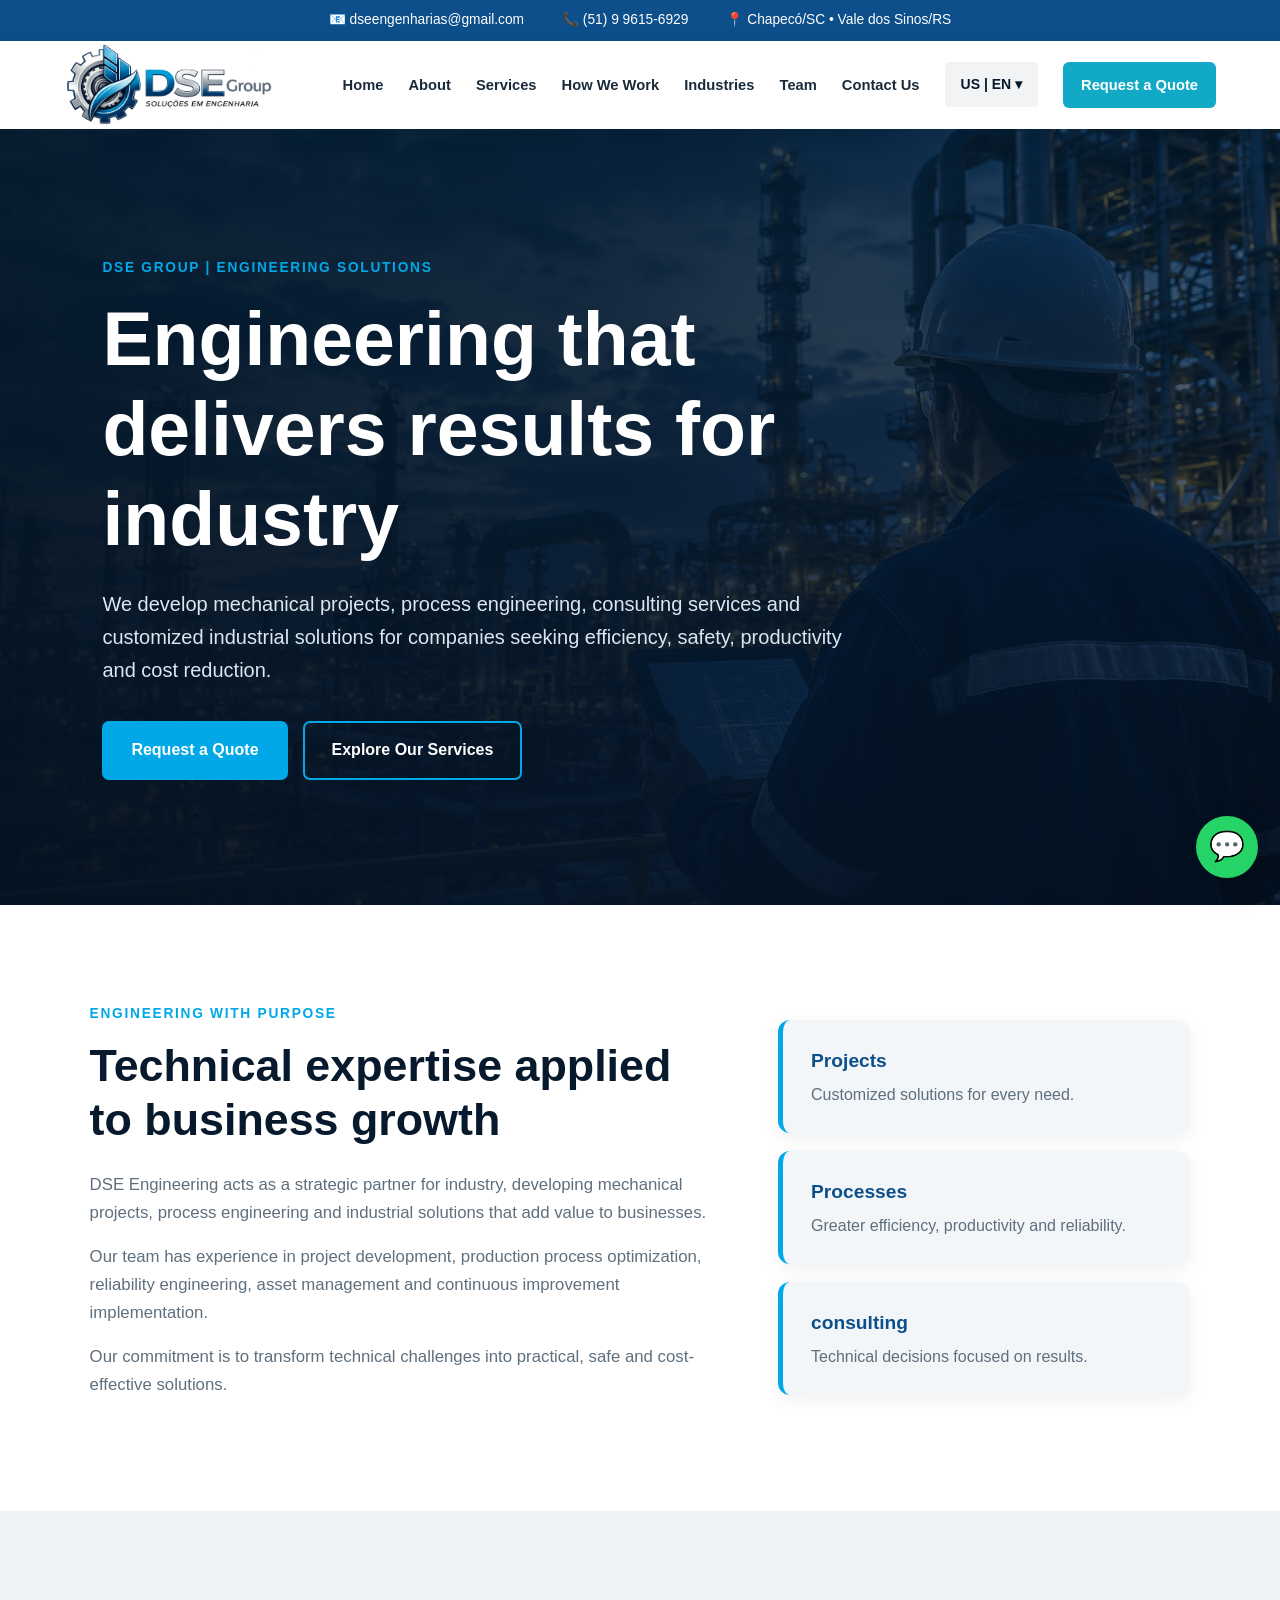
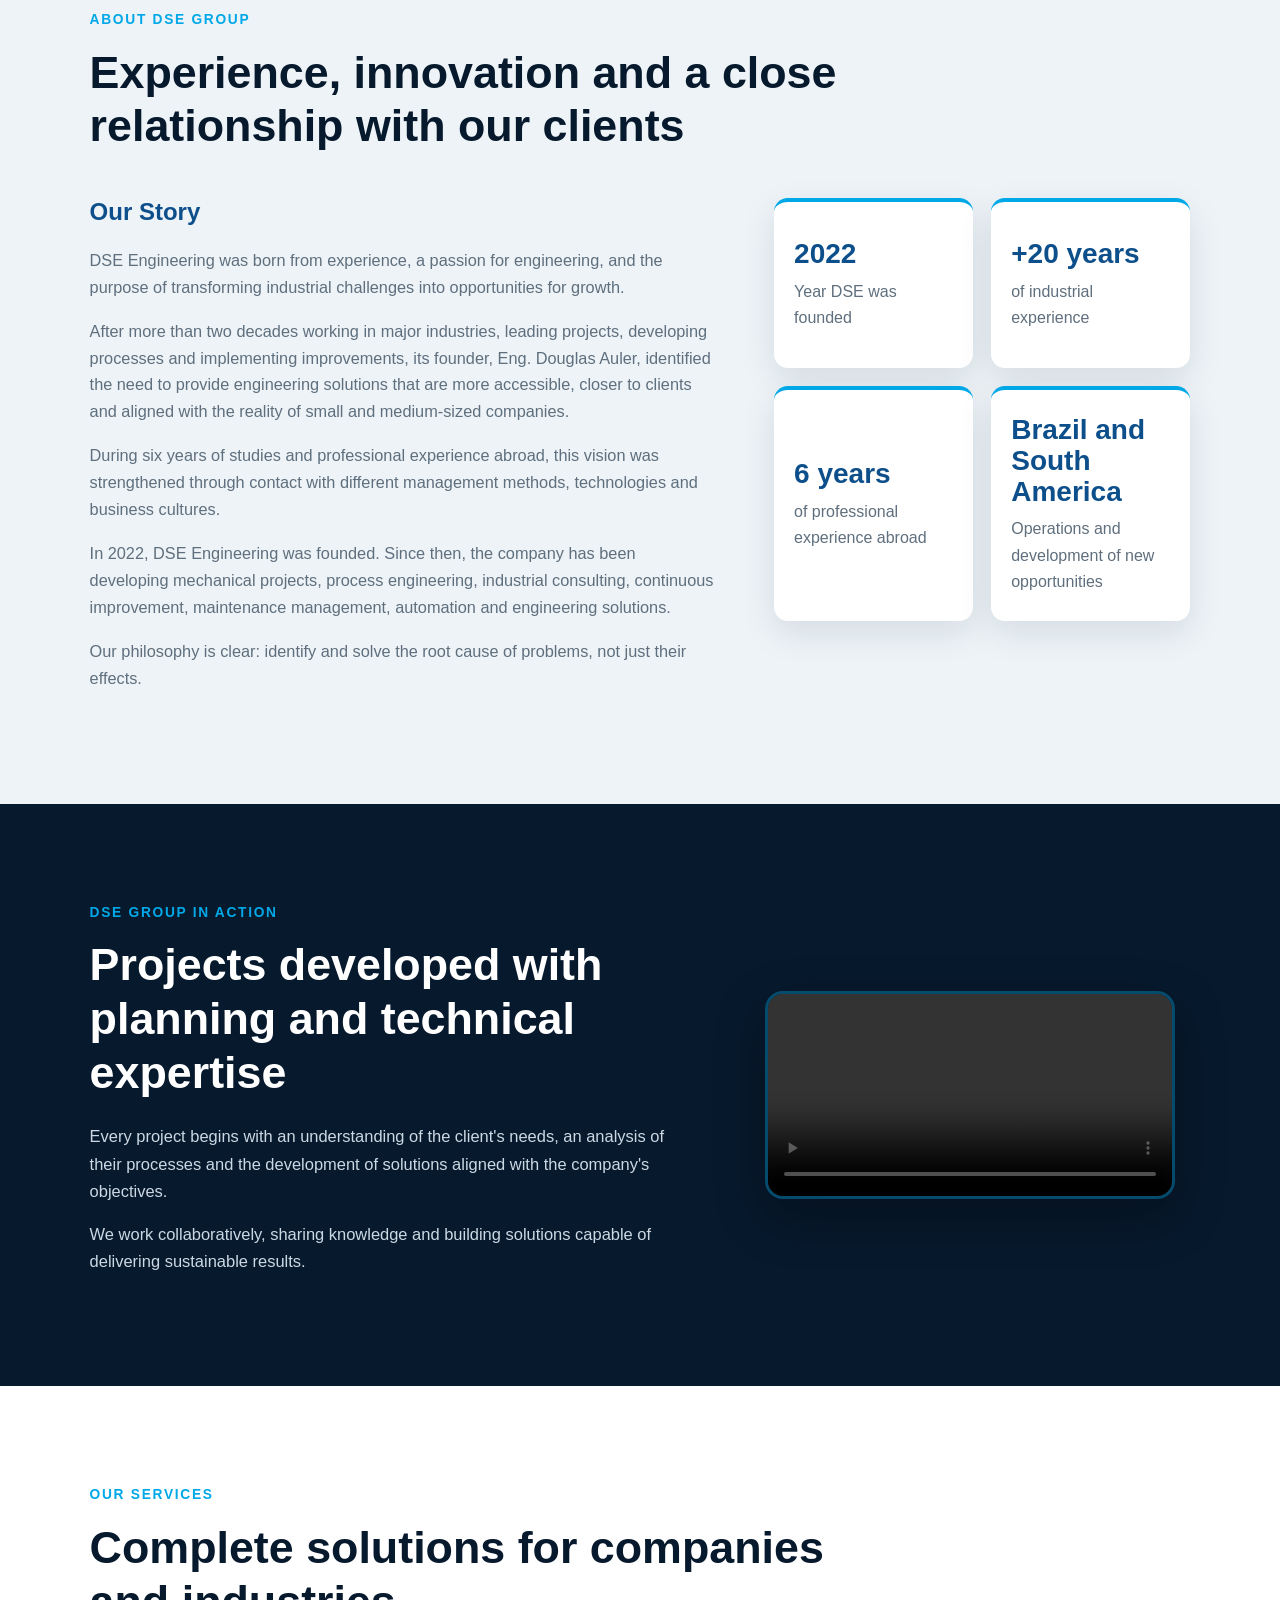
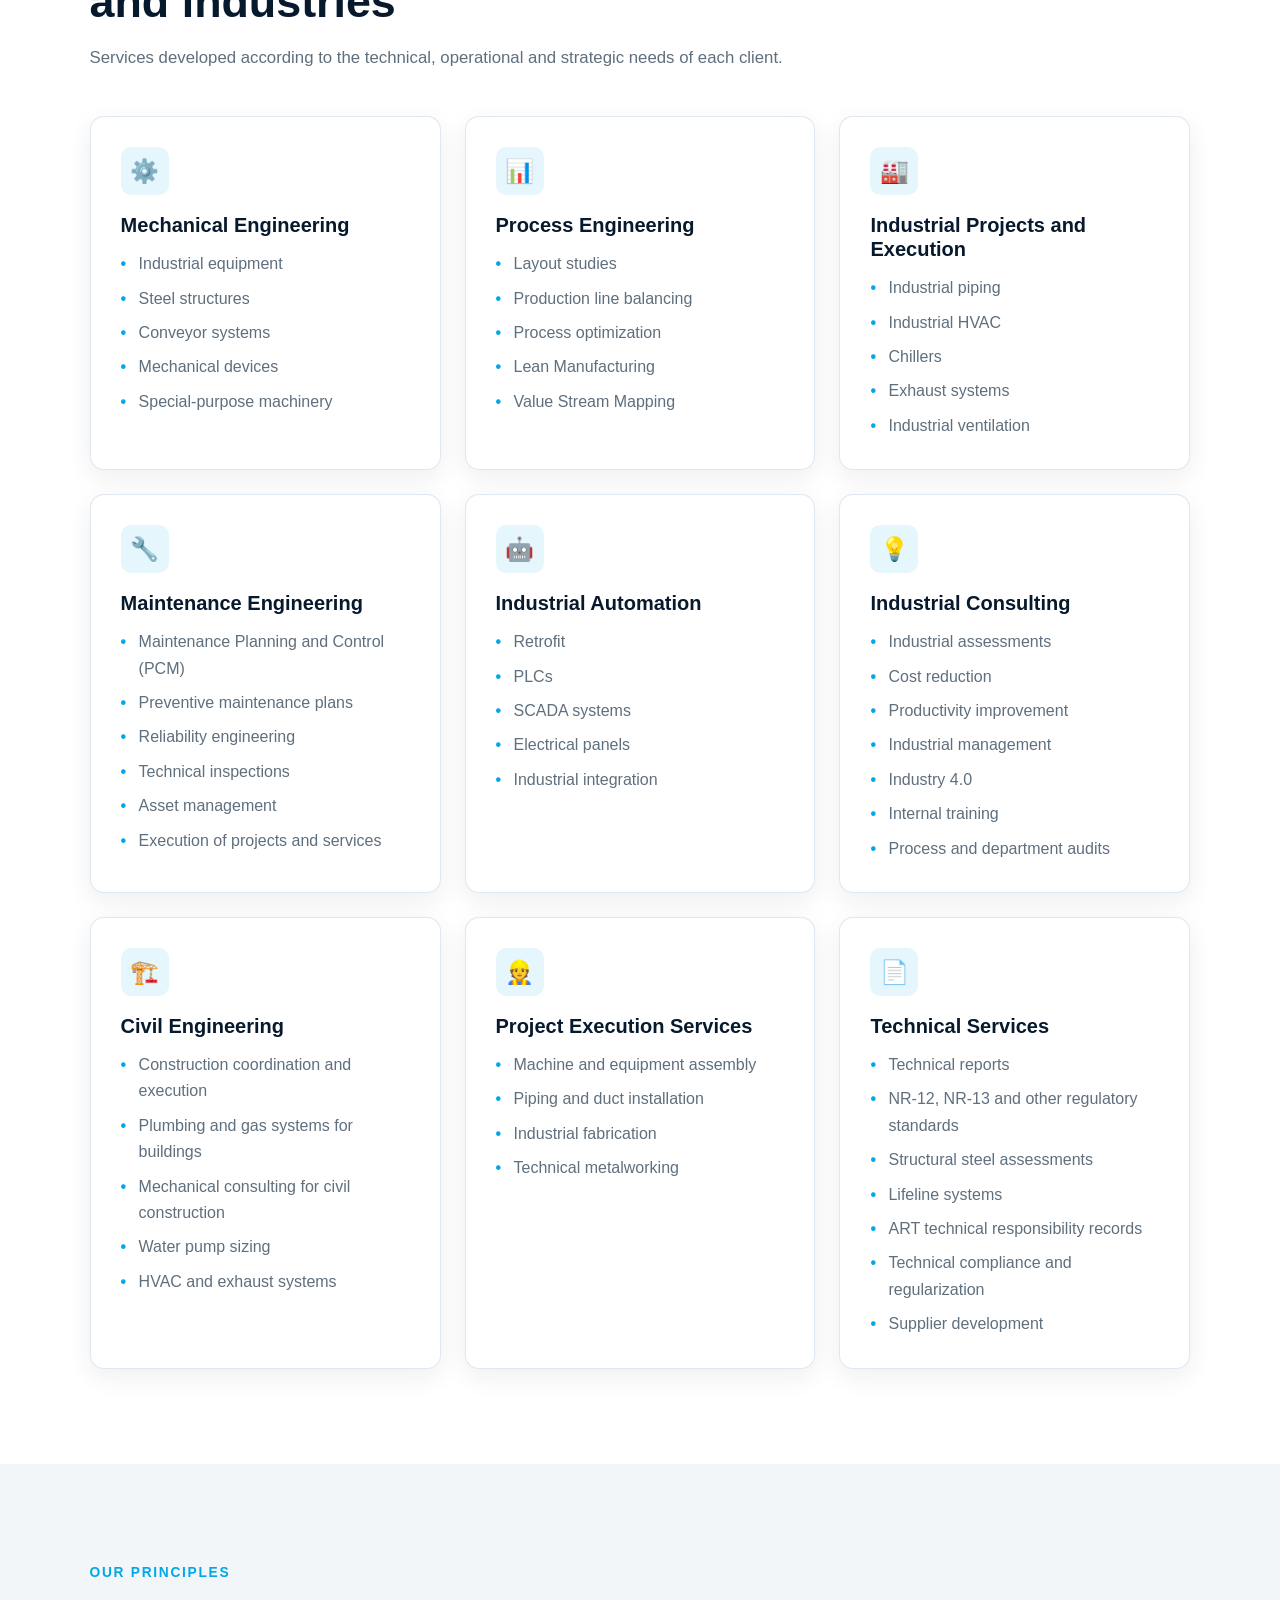
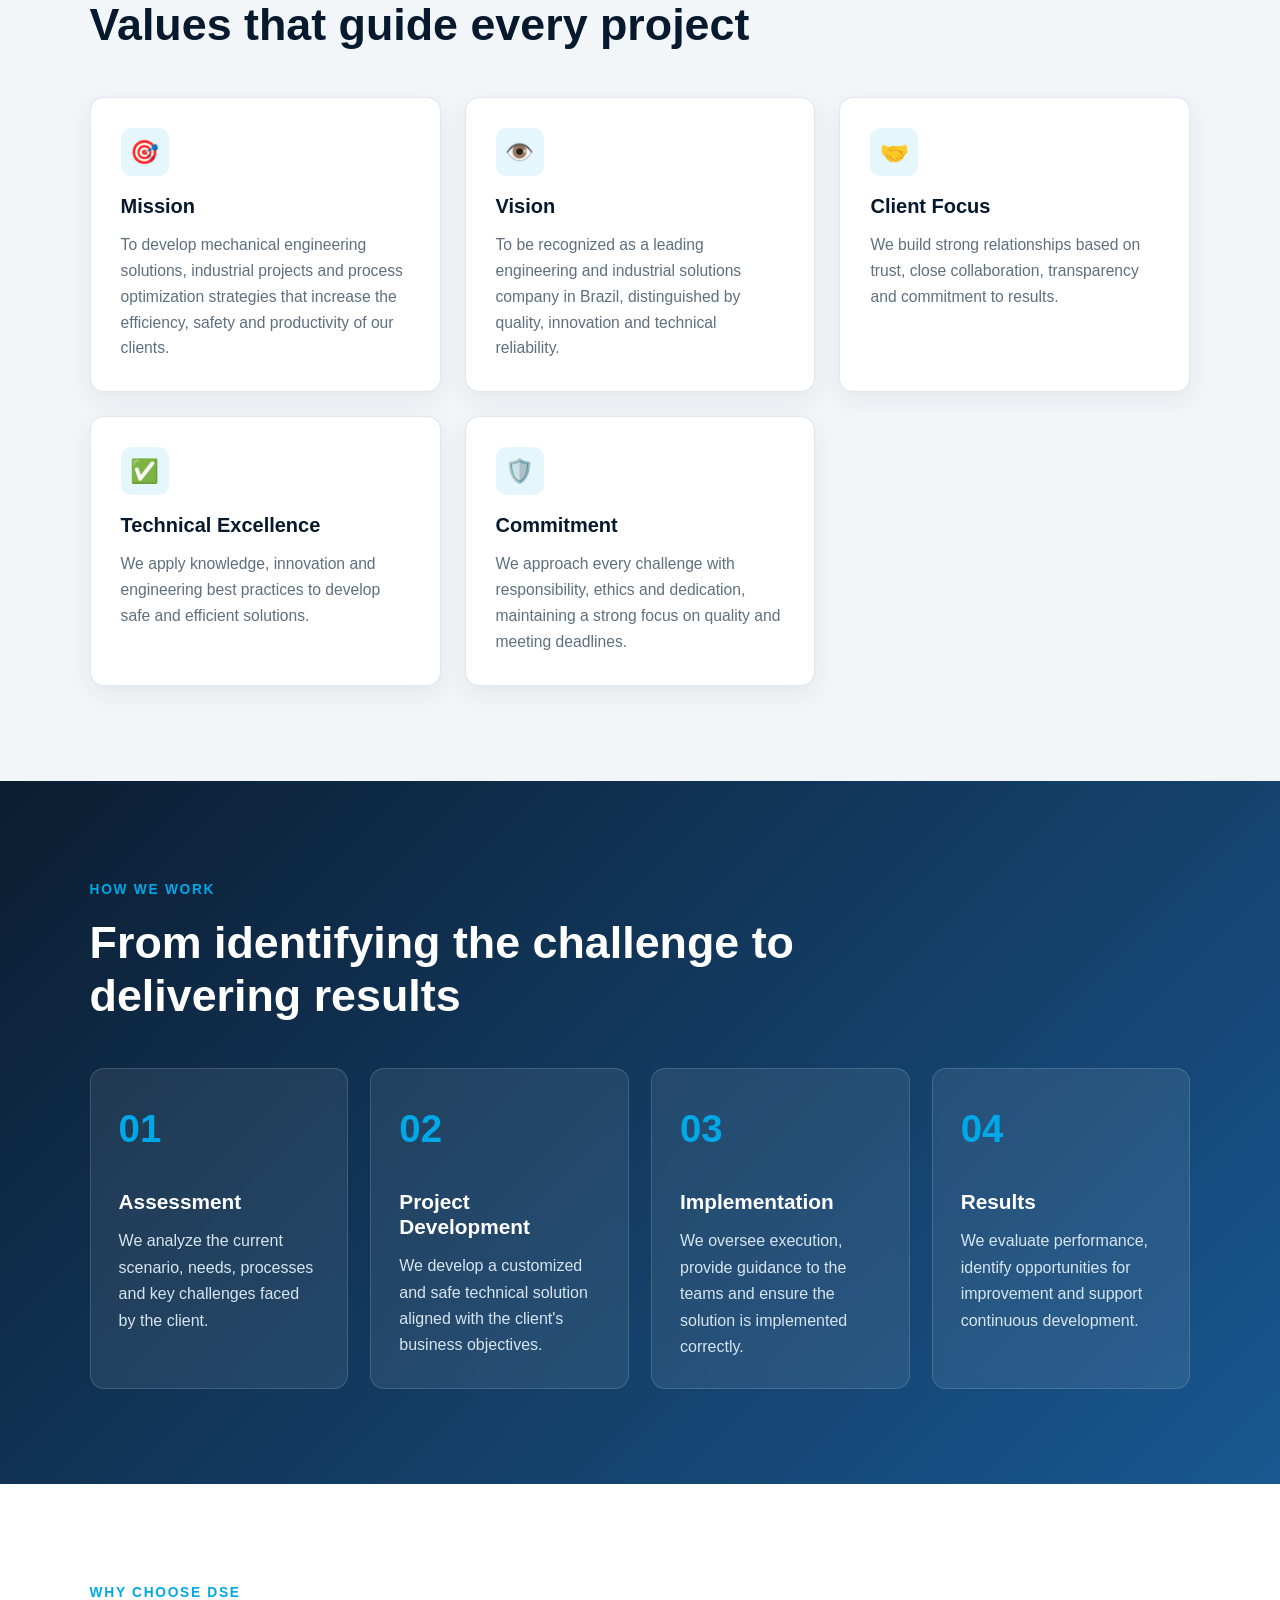
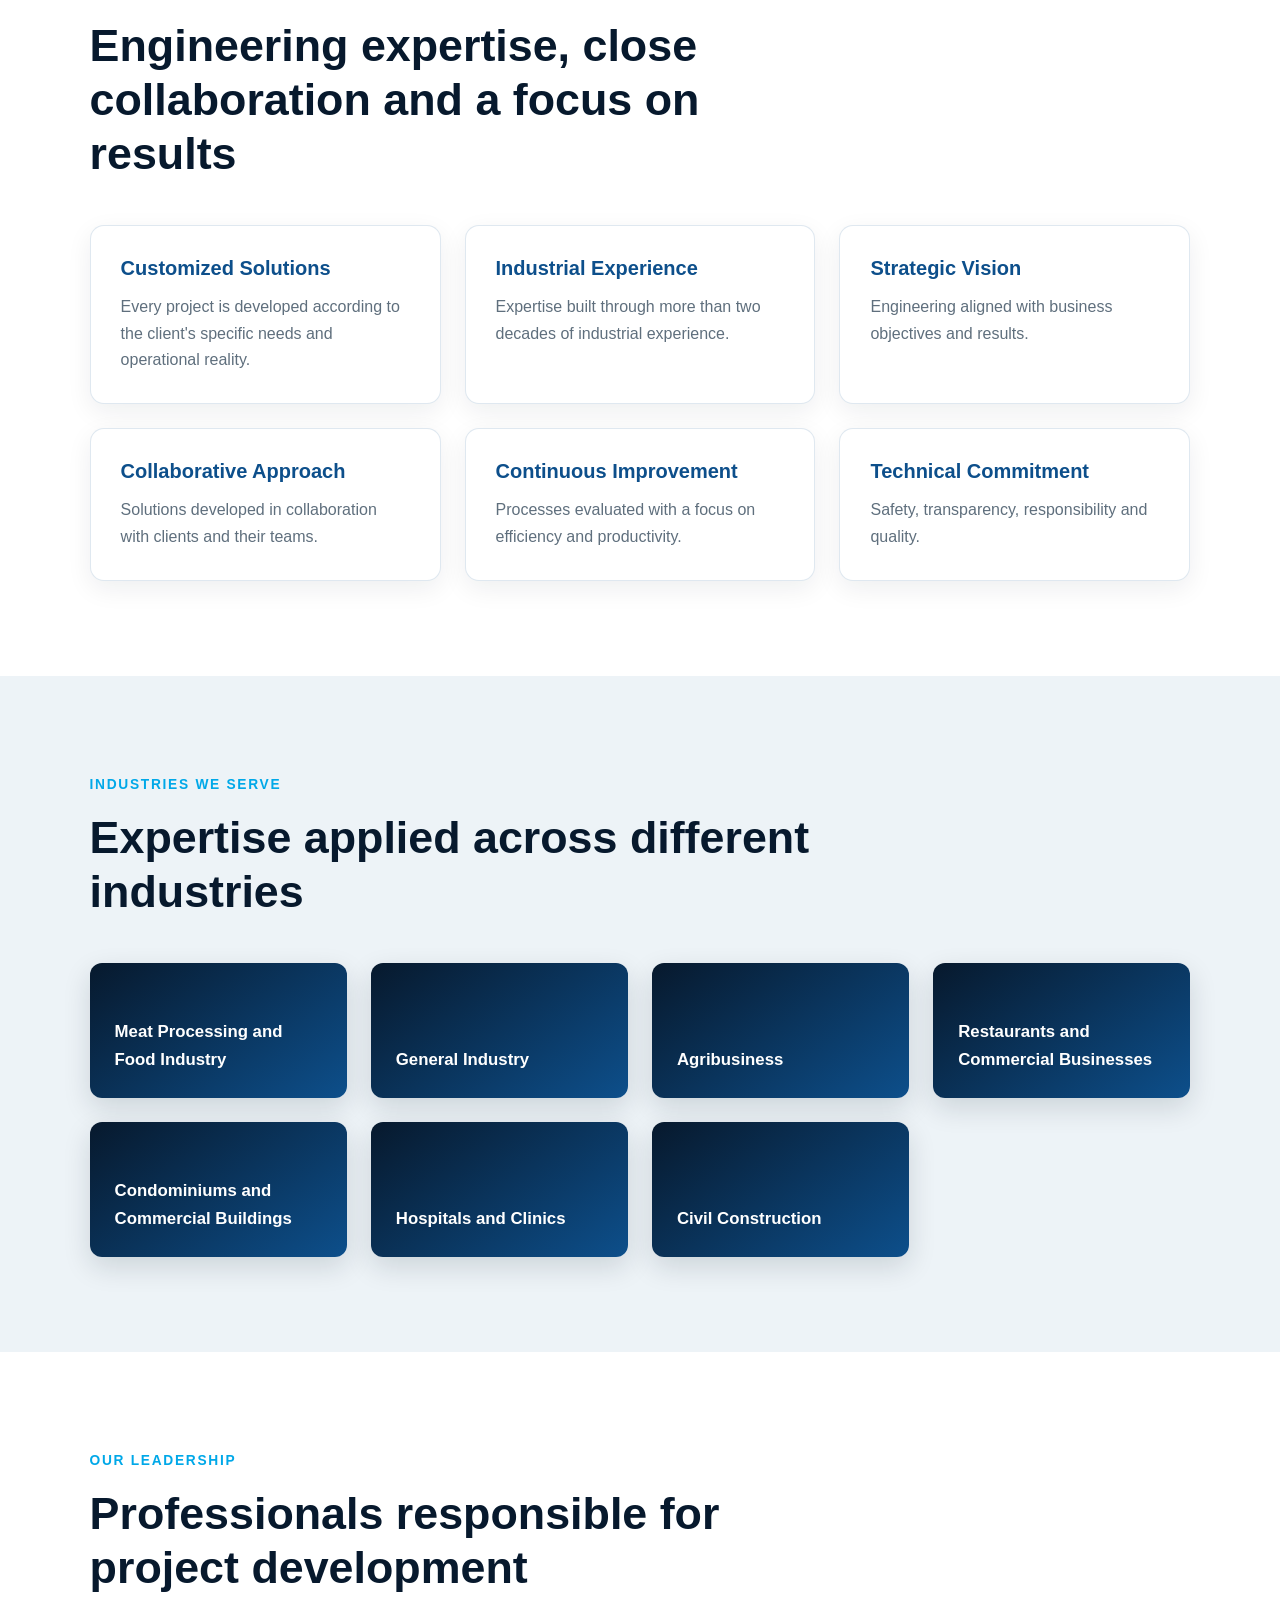
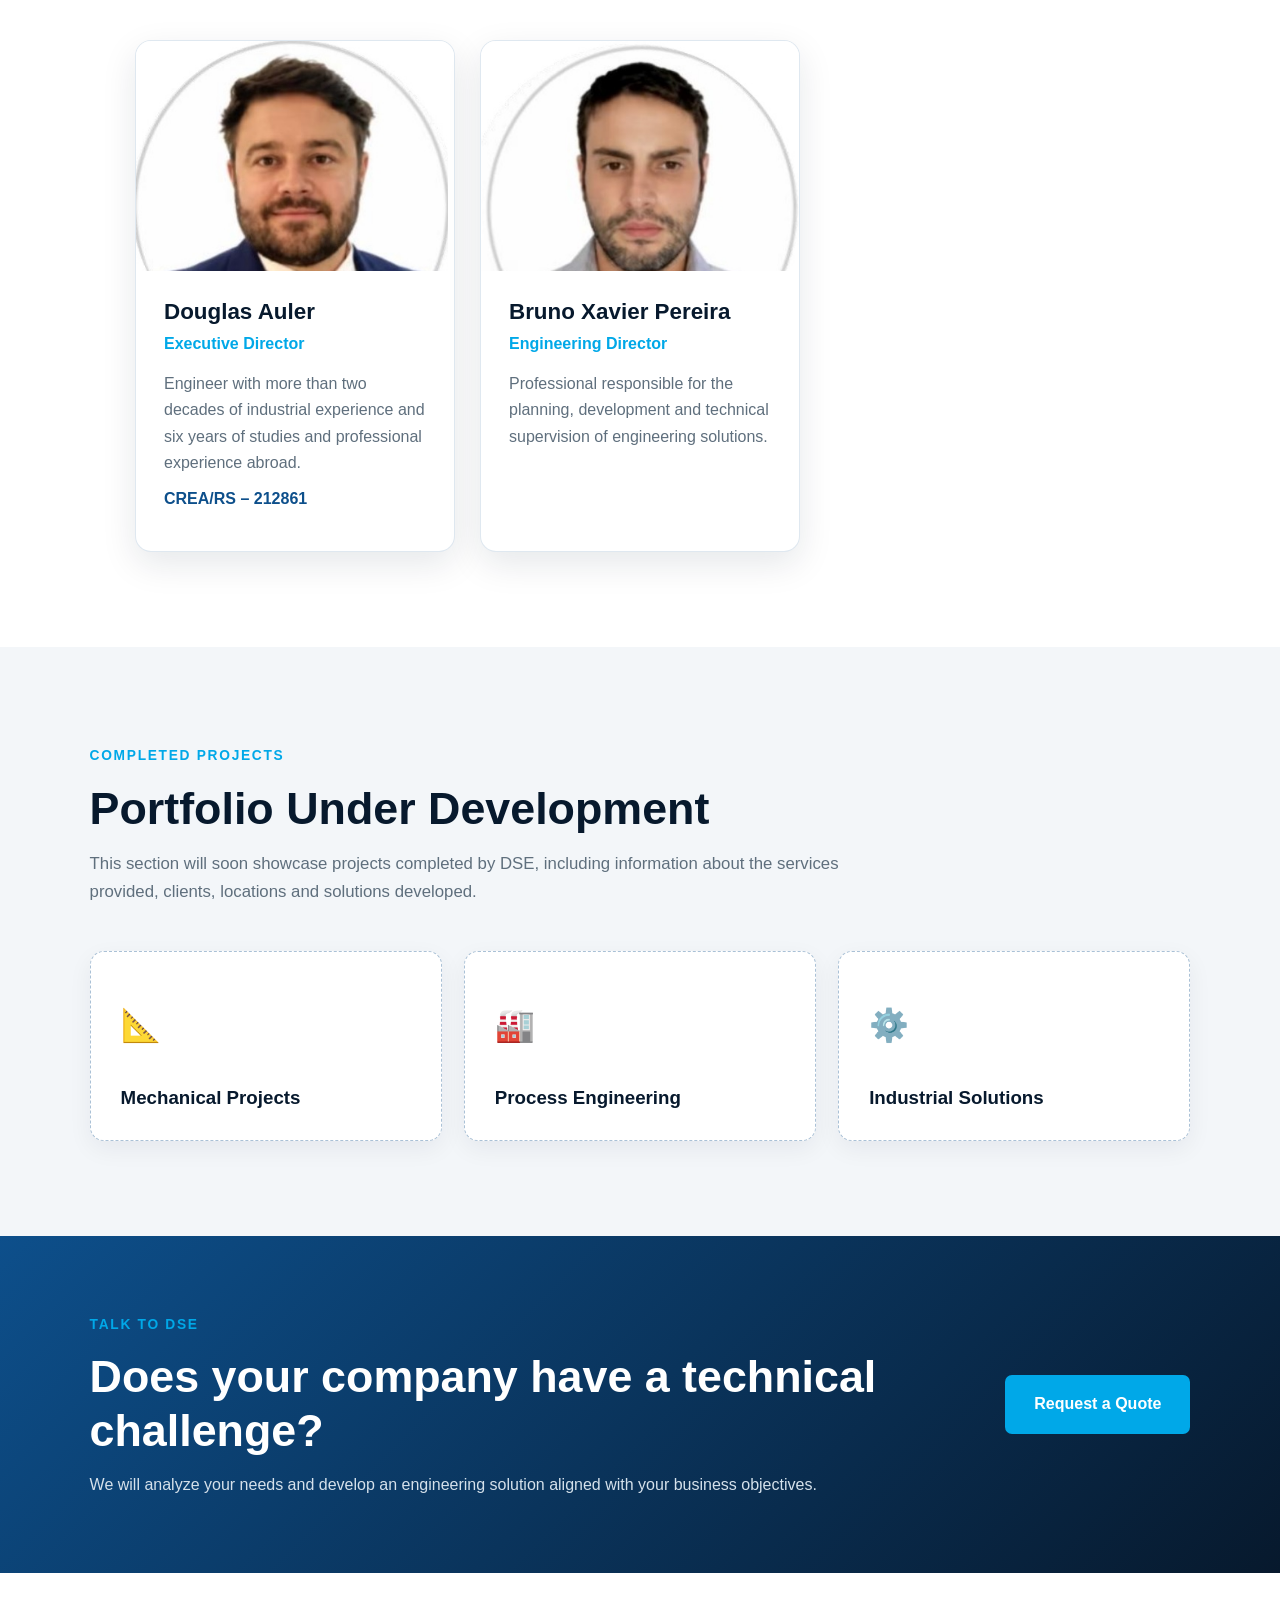
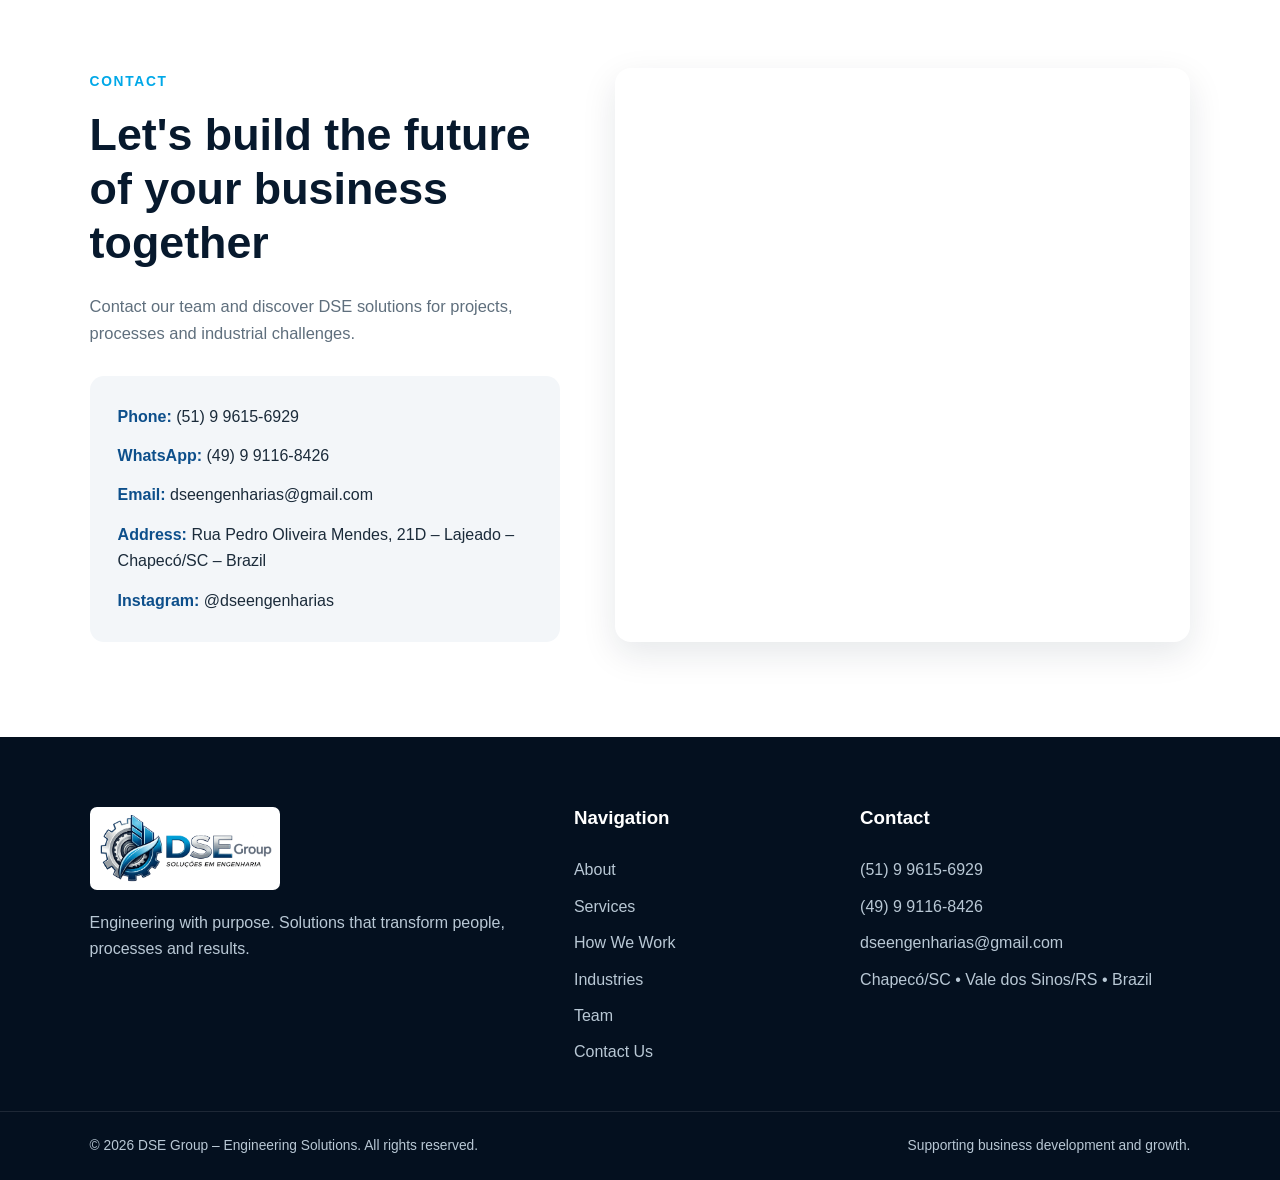
==== en/index.html @ d28a7155 "Primeira versão do site" ====
﻿<!DOCTYPE html>
<html lang="pt-br">
<head>
  <meta charset="UTF-8">

  <meta
    name="viewport"
    content="width=device-width, initial-scale=1.0"
  >

  <meta
    name="description"
    content="DSE Group: projetos mecânicos, engenharia de processos, consultoria industrial, automação e soluções em engenharia."
  >

  <title>DSE Group | Soluções em Engenharia</title>

  <link rel="stylesheet" href="../style.css">
</head>

<body>

  <!-- BARRA SUPERIOR -->
  <div class="topo-info">
    <a href="mailto:dseengenharias@gmail.com">
      📧 dseengenharias@gmail.com
    </a>

    <a href="tel:+5551996156929">
      📞 (51) 9 9615-6929
    </a>

    <span>📍 Chapecó/SC • Vale dos Sinos/RS</span>
  </div>

  <!-- CABEÇALHO -->
  <header class="header">
    <a href="#inicio" class="logo-link">
      <img
        src="../logo-dse-header.png"
        alt="DSE Group - Soluções em Engenharia"
        class="logo"
      >
    </a>

    <button
      class="menu-toggle"
      type="button"
      aria-label="Abrir menu"
      aria-expanded="false"
    >
      ☰
    </button>

    <nav class="menu">
      <a href="#inicio">Home</a>
      <a href="#sobre">About</a>
      <a href="#servicos">Services</a>
      <a href="#processo">How We Work</a>
      <a href="#segmentos">Industries</a>
      <a href="#equipe">Team</a>
      <a href="../contato.html">Contact Us</a>
   <div class="idioma-menu">
    <button class="idioma-btn" type="button">
        US | EN ▾
    </button>

    <div class="idioma-opcoes">
      <a href="../index.html" data-lang="pt">BR Português</a>
      <a href="index.html" data-lang="en">US English</a>
  </div>
</div>

<a href="../contato.html" class="btn-orcamento">
    Request a Quote
</a> </nav>
  </header>

  <main>

    <!-- BANNER PRINCIPAL -->
    <section id="inicio" class="hero">
      <div class="hero-overlay"></div>

      <div class="hero-content">
        <span class="tag">
          DSE Group | Engineering Solutions
        </span>

        <h1>
          Engineering that delivers results for industry
        </h1>

        <p>
          We develop mechanical projects, process engineering,
          consulting services and customized industrial solutions for companies
          seeking efficiency, safety, productivity and cost reduction.
        </p>

        <div class="hero-buttons">
          <a
            class="btn"
            href="https://wa.me/5549991168426?text=Olá!%20Gostaria%20de%20solicitar%20um%20orçamento%20com%20a%20DSE%20Group."
            target="_blank"
            rel="noopener noreferrer"
          >
          Request a Quote
          </a>

          <a class="btn-outline" href="#servicos">
            Explore Our Services
          </a>
        </div>
      </div>
    </section>

    <!-- APRESENTAÇÃO -->
    <section class="section apresentacao">
      <div class="container apresentacao-grid">

        <div class="apresentacao-texto">
          <span class="subtitulo">Engineering with purpose</span>

          <h2>
            Technical expertise applied to business growth
          </h2>

          <p>
            DSE Engineering acts as a strategic partner for industry,
            developing mechanical projects, process engineering and
            industrial solutions that add value to businesses.
          </p>

          <p>
            Our team has experience in project development,
            production process optimization, reliability engineering,
            asset management and continuous improvement implementation.
          </p>

          <p>
            Our commitment is to transform technical challenges into
            practical, safe and cost-effective solutions.
          </p>
        </div>

        <div class="apresentacao-destaques">
          <article class="destaque">
            <strong>Projects</strong>
            <span>Customized solutions for every need.</span>
          </article>

          <article class="destaque">
            <strong>Processes</strong>
            <span>Greater efficiency, productivity and reliability.</span>
          </article>

          <article class="destaque">
            <strong>consulting</strong>
            <span>Technical decisions focused on results.</span>
          </article>
        </div>

      </div>
    </section>

   <!-- ABOUT DSE -->
<section id="sobre" class="section sobre">
  <div class="container">

    <div class="section-heading">
      <span class="subtitulo">About DSE Group</span>

      <h2>
        Experience, innovation and a close relationship with our clients
      </h2>
    </div>

    <div class="sobre-grid">

      <div class="sobre-texto">
        <h3>Our Story</h3>

        <p>
          DSE Engineering was born from experience, a passion for engineering,
          and the purpose of transforming industrial challenges into
          opportunities for growth.
        </p>

        <p>
          After more than two decades working in major industries,
          leading projects, developing processes and implementing
          improvements, its founder, Eng. Douglas Auler, identified the
          need to provide engineering solutions that are more accessible,
          closer to clients and aligned with the reality of small and
          medium-sized companies.
        </p>

        <p>
          During six years of studies and professional experience abroad,
          this vision was strengthened through contact with different
          management methods, technologies and business cultures.
        </p>

        <p>
          In 2022, DSE Engineering was founded. Since then, the company has
          been developing mechanical projects, process engineering,
          industrial consulting, continuous improvement, maintenance
          management, automation and engineering solutions.
        </p>

        <p>
          Our philosophy is clear: identify and solve the root cause of
          problems, not just their effects.
        </p>
      </div>

      <div class="sobre-dados">

        <article class="numero-card">
          <strong>2022</strong>
          <span>Year DSE was founded</span>
        </article>

        <article class="numero-card">
          <strong>+20 years</strong>
          <span>of industrial experience</span>
        </article>

        <article class="numero-card">
          <strong>6 years</strong>
          <span>of professional experience abroad</span>
        </article>

        <article class="numero-card">
          <strong>Brazil and South America</strong>
          <span>Operations and development of new opportunities</span>
        </article>

      </div>

    </div>

  </div>
</section>

<!-- VIDEO -->
<section class="section video-dse">
  <div class="container video-grid">

    <div class="texto">
      <span class="subtitulo">DSE Group in Action</span>

      <h2>
        Projects developed with planning and technical expertise
      </h2>

      <p>
        Every project begins with an understanding of the client's needs,
        an analysis of their processes and the development of solutions
        aligned with the company's objectives.
      </p>

      <p>
        We work collaboratively, sharing knowledge and building solutions
        capable of delivering sustainable results.
      </p>
    </div>

    <div class="video-wrapper">
      <video
        autoplay
        muted
        loop
        playsinline
        controls
        preload="metadata"
      >
        <source src="../video-dse.mp4" type="video/mp4">
    
        Your browser does not support video playback.
      </video>
    </div>
    
    </div>
    </section>
    
    <!-- SERVICES -->
    <section id="servicos" class="section servicos">
      <div class="container">
    
        <div class="section-heading">
          <span class="subtitulo">Our Services</span>
    
          <h2>
            Complete solutions for companies and industries
          </h2>
    
          <p>
            Services developed according to the technical,
            operational and strategic needs of each client.
          </p>
        </div>
    
        <div class="grid servicos-grid">
    
          <article class="card servico-card">
            <span class="card-icon">⚙️</span>
    
            <h3>Mechanical Engineering</h3>
    
            <ul>
              <li>Industrial equipment</li>
              <li>Steel structures</li>
              <li>Conveyor systems</li>
              <li>Mechanical devices</li>
              <li>Special-purpose machinery</li>
            </ul>
          </article>
    
          <article class="card servico-card">
            <span class="card-icon">📊</span>
    
            <h3>Process Engineering</h3>
    
            <ul>
              <li>Layout studies</li>
              <li>Production line balancing</li>
              <li>Process optimization</li>
              <li>Lean Manufacturing</li>
              <li>Value Stream Mapping</li>
            </ul>
          </article>
    
          <article class="card servico-card">
            <span class="card-icon">🏭</span>
    
            <h3>Industrial Projects and Execution</h3>
    
            <ul>
              <li>Industrial piping</li>
              <li>Industrial HVAC</li>
              <li>Chillers</li>
              <li>Exhaust systems</li>
              <li>Industrial ventilation</li>
            </ul>
          </article>
    
          <article class="card servico-card">
            <span class="card-icon">🔧</span>
    
            <h3>Maintenance Engineering</h3>
    
            <ul>
              <li>Maintenance Planning and Control (PCM)</li>
              <li>Preventive maintenance plans</li>
              <li>Reliability engineering</li>
              <li>Technical inspections</li>
              <li>Asset management</li>
              <li>Execution of projects and services</li>
            </ul>
          </article>
    
          <article class="card servico-card">
            <span class="card-icon">🤖</span>
    
            <h3>Industrial Automation</h3>
    
            <ul>
              <li>Retrofit</li>
              <li>PLCs</li>
              <li>SCADA systems</li>
              <li>Electrical panels</li>
              <li>Industrial integration</li>
            </ul>
          </article>
    
          <article class="card servico-card">
            <span class="card-icon">💡</span>
    
            <h3>Industrial Consulting</h3>
    
            <ul>
              <li>Industrial assessments</li>
              <li>Cost reduction</li>
              <li>Productivity improvement</li>
              <li>Industrial management</li>
              <li>Industry 4.0</li>
              <li>Internal training</li>
              <li>Process and department audits</li>
            </ul>
          </article>
    
          <article class="card servico-card">
            <span class="card-icon">🏗️</span>
    
            <h3>Civil Engineering</h3>
    
            <ul>
              <li>Construction coordination and execution</li>
              <li>Plumbing and gas systems for buildings</li>
              <li>Mechanical consulting for civil construction</li>
              <li>Water pump sizing</li>
              <li>HVAC and exhaust systems</li>
            </ul>
          </article>
    
          <article class="card servico-card">
            <span class="card-icon">👷</span>
    
            <h3>Project Execution Services</h3>

<ul>
  <li>Machine and equipment assembly</li>
  <li>Piping and duct installation</li>
  <li>Industrial fabrication</li>
  <li>Technical metalworking</li>
</ul>
</article>

<article class="card servico-card">
  <span class="card-icon">📄</span>

  <h3>Technical Services</h3>

  <ul>
    <li>Technical reports</li>
    <li>NR-12, NR-13 and other regulatory standards</li>
    <li>Structural steel assessments</li>
    <li>Lifeline systems</li>
    <li>ART technical responsibility records</li>
    <li>Technical compliance and regularization</li>
    <li>Supplier development</li>
  </ul>
</article>

</div>

</div>
</section>

<!-- MISSION, VISION AND VALUES -->
<section class="section principios">
  <div class="container">

    <div class="section-heading">
      <span class="subtitulo">Our Principles</span>

      <h2>
        Values that guide every project
      </h2>
    </div>

    <div class="grid principios-grid">

      <article class="card principio-card">
        <span class="card-icon">🎯</span>

        <h3>Mission</h3>

        <p>
          To develop mechanical engineering solutions, industrial projects
          and process optimization strategies that increase the efficiency,
          safety and productivity of our clients.
        </p>
      </article>

      <article class="card principio-card">
        <span class="card-icon">👁️</span>

        <h3>Vision</h3>

        <p>
          To be recognized as a leading engineering and industrial solutions
          company in Brazil, distinguished by quality, innovation and
          technical reliability.
        </p>
      </article>

      <article class="card principio-card">
        <span class="card-icon">🤝</span>

        <h3>Client Focus</h3>

        <p>
          We build strong relationships based on trust, close collaboration,
          transparency and commitment to results.
        </p>
      </article>

      <article class="card principio-card">
        <span class="card-icon">✅</span>

        <h3>Technical Excellence</h3>

        <p>
          We apply knowledge, innovation and engineering best practices
          to develop safe and efficient solutions.
        </p>
      </article>

      <article class="card principio-card">
        <span class="card-icon">🛡️</span>

        <h3>Commitment</h3>

        <p>
          We approach every challenge with responsibility, ethics and
          dedication, maintaining a strong focus on quality and meeting
          deadlines.
        </p>
      </article>

    </div>

  </div>
</section>

<!-- HOW WE WORK -->
<section id="processo" class="section processo">
  <div class="container">

    <div class="section-heading">
      <span class="subtitulo">How We Work</span>

      <h2>
        From identifying the challenge to delivering results
      </h2>
    </div>

    <div class="processo-grid">

      <article class="processo-card">
        <span>01</span>
        <h3>Assessment</h3>
        <p>
          We analyze the current scenario, needs, processes and
          key challenges faced by the client.
        </p>
      </article>

      <article class="processo-card">
        <span>02</span>
        <h3>Project Development</h3>
        <p>
          We develop a customized and safe technical solution
          aligned with the client's business objectives.
        </p>
      </article>

      <article class="processo-card">
        <span>03</span>
        <h3>Implementation</h3>
        <p>
          We oversee execution, provide guidance to the teams and ensure
          the solution is implemented correctly.
        </p>
      </article>

      <article class="processo-card">
        <span>04</span>
        <h3>Results</h3>
        <p>
          We evaluate performance, identify opportunities for improvement
          and support continuous development.
        </p>
      </article>

    </div>

  </div>
</section>

<!-- OUR DIFFERENTIALS -->
<section id="diferenciais" class="section diferenciais">
  <div class="container">

    <div class="section-heading">
      <span class="subtitulo">Why Choose DSE</span>

      <h2>
        Engineering expertise, close collaboration and a focus on results
      </h2>
    </div>

    <div class="grid pequenas">

      <article class="card">
        <h3>Customized Solutions</h3>
        <p>
          Every project is developed according to the client's specific
          needs and operational reality.
        </p>
      </article>

      <article class="card">
        <h3>Industrial Experience</h3>
        <p>
          Expertise built through more than two decades of industrial
          experience.
        </p>
      </article>

      <article class="card">
        <h3>Strategic Vision</h3>
        <p>
          Engineering aligned with business objectives and results.
        </p>
      </article>
      
      <article class="card">
        <h3>Collaborative Approach</h3>
        <p>
          Solutions developed in collaboration with clients and their teams.
        </p>
      </article>
      
      <article class="card">
        <h3>Continuous Improvement</h3>
        <p>
          Processes evaluated with a focus on efficiency and productivity.
        </p>
      </article>
      
      <article class="card">
        <h3>Technical Commitment</h3>
        <p>
          Safety, transparency, responsibility and quality.
        </p>
      </article>
      
      </div>
      
      </div>
      </section>
      
      <!-- INDUSTRIES -->
      <section id="segmentos" class="section segmentos">
        <div class="container">
      
          <div class="section-heading">
            <span class="subtitulo">Industries We Serve</span>
      
            <h2>
              Expertise applied across different industries
            </h2>
          </div>
      
          <div class="grid segmentos-grid">
            <div class="segmento-card">Meat Processing and Food Industry</div>
            <div class="segmento-card">General Industry</div>
            <div class="segmento-card">Agribusiness</div>
            <div class="segmento-card">Restaurants and Commercial Businesses</div>
            <div class="segmento-card">Condominiums and Commercial Buildings</div>
            <div class="segmento-card">Hospitals and Clinics</div>
            <div class="segmento-card">Civil Construction</div>
          </div>
      
        </div>
      </section>
      
      <!-- TEAM -->
      <section id="equipe" class="section lideranca">
        <div class="container">
      
          <div class="section-heading">
            <span class="subtitulo">Our Leadership</span>
      
            <h2>
              Professionals responsible for project development
            </h2>
          </div>
      
          <div class="lideres">
      
            <article class="lider">
              <img
                src="../douglas.jpg"
                alt="Douglas Auler, Executive Director of DSE Group"
                loading="lazy"
              >
      
              <div class="lider-conteudo">
                <h3>Douglas Auler</h3>
      
                <span>Executive Director</span>
      
                <p>
                  Engineer with more than two decades of industrial experience
                  and six years of studies and professional experience abroad.
                </p>
      
                <p class="registro">
                  CREA/RS – 212861
                </p>
              </div>
            </article>
      
            <article class="lider">
              <img
                src="../bruno.jpg"
                alt="Bruno Xavier Pereira, Engineering Director of DSE Group"
                loading="lazy"
              >
      
              <div class="lider-conteudo">
                <h3>Bruno Xavier Pereira</h3>
      
                <span>Engineering Director</span>
      
                <p>
                  Professional responsible for the planning, development
                  and technical supervision of engineering solutions.
                </p>
              </div>
            </article>
      
           
          </div>
      
        </div>
      </section>
      
      <!-- PROJECTS -->
      <section id="projetos" class="section projetos">
        <div class="container">
      
          <div class="section-heading">
            <span class="subtitulo">Completed Projects</span>
      
            <h2>
              Portfolio Under Development
            </h2>
      
            <p>
              This section will soon showcase projects completed by DSE,
              including information about the services provided, clients,
              locations and solutions developed.
            </p>
          </div>
      
          <div class="projetos-placeholder">
      
            <article class="projeto-futuro">
              <span>📐</span>
              <h3>Mechanical Projects</h3>
            </article>
      
            <article class="projeto-futuro">
              <span>🏭</span>
              <h3>Process Engineering</h3>
            </article>
      
            <article class="projeto-futuro">
              <span>⚙️</span>
              <h3>Industrial Solutions</h3>
            </article>
      
          </div>
      
        </div>
      </section>
      
      <!-- CALL TO ACTION -->
      <section class="section chamada">
        <div class="container chamada-box">
      
          <div>
            <span class="subtitulo">Talk to DSE</span>
      
            <h2>
              Does your company have a technical challenge?
            </h2>

            <p>
              We will analyze your needs and develop an engineering solution
              aligned with your business objectives.
            </p>
            </div>
            
            <a
              class="btn"
              href="https://wa.me/5549991168426?text=Hello!%20I%20would%20like%20to%20talk%20to%20DSE%20Group%20about%20a%20project."
              target="_blank"
              rel="noopener noreferrer"
            >
              Request a Quote
            </a>
            
            </div>
            </section>
            
            <!-- CONTACT -->
            <section id="contato" class="section contato">
              <div class="container contato-box">
            
                <div class="contato-texto">
                  <span class="subtitulo">Contact</span>
            
                  <h2>
                    Let's build the future of your business together
                  </h2>
            
                  <p>
                    Contact our team and discover DSE solutions for projects,
                    processes and industrial challenges.
                  </p>
            
                  <div class="info-contato">
            
                    <a href="tel:+5551996156929">
                      <strong>Phone:</strong>
                      (51) 9 9615-6929
                    </a>
            
                    <a
                      href="https://wa.me/5549991168426"
                      target="_blank"
                      rel="noopener noreferrer"
                    >
                      <strong>WhatsApp:</strong>
                      (49) 9 9116-8426
                    </a>
            
                    <a href="mailto:dseengenharias@gmail.com">
                      <strong>Email:</strong>
                      dseengenharias@gmail.com
                    </a>
            
                    <p>
                      <strong>Address:</strong>
                      Rua Pedro Oliveira Mendes, 21D – Lajeado – Chapecó/SC – Brazil
                    </p>
            
                    <a
                      href="https://www.instagram.com/dseengenharias/"
                      target="_blank"
                      rel="noopener noreferrer"
                    >
                      <strong>Instagram:</strong>
                      @dseengenharias
                    </a>
            
                  </div>
                </div>
            
                <div class="mapa">
                  <iframe
                    title="DSE Group location in Chapecó, Brazil"
                    src="https://www.google.com/maps?q=Rua%20Pedro%20Oliveira%20Mendes%2021D%20Chapec%C3%B3%20SC&output=embed"
                    loading="lazy"
                    referrerpolicy="no-referrer-when-downgrade"
                  ></iframe>
                </div>
            
              </div>
            </section>
            
            </main>
            
            <!-- FOOTER -->
            <footer class="footer">
              <div class="container footer-grid">
            
                <div class="footer-marca">
                  <img
                    src="../logo-dse-header.png"
                    alt="DSE Group"
                    class="footer-logo"
                  >
            
                  <p>
                    Engineering with purpose. Solutions that transform people,
                    processes and results.
                  </p>
                </div>
            
                <div class="footer-links">
                  <h3>Navigation</h3>
            
                  <a href="#sobre">About</a>
                  <a href="#servicos">Services</a>
                  <a href="#processo">How We Work</a>
                  <a href="#segmentos">Industries</a>
                  <a href="#equipe">Team</a>
                  <a href="../contato.html">Contact Us</a>
                </div>
            
                <div class="footer-contato">
                  <h3>Contact</h3>
            
                  <a href="tel:+5551996156929">
                    (51) 9 9615-6929
                  </a>
            
                  <a
                    href="https://wa.me/5549991168426"
                    target="_blank"
                    rel="noopener noreferrer"
                  >
                    (49) 9 9116-8426
                  </a>
            
                  <a href="mailto:dseengenharias@gmail.com">
                    dseengenharias@gmail.com
                  </a>
            
                  <span>
                    Chapecó/SC • Vale dos Sinos/RS • Brazil
                  </span>
                </div>
            
              </div>
            
              <div class="footer-final">
                <p>
                  © 2026 DSE Group – Engineering Solutions.
                  All rights reserved.
                </p>
            
                <p>
                  Supporting business development and growth.
                </p>
              </div>
            </footer>
            
            <!-- WHATSAPP BUTTON -->
            <a
              class="whatsapp"
              href="https://wa.me/5549991168426?text=Hello!%20I%20would%20like%20to%20learn%20more%20about%20DSE%20Group%20engineering%20solutions."
              target="_blank"
              rel="noopener noreferrer"
              aria-label="Contact DSE Group via WhatsApp"
            >
              💬
            </a>
            
            <script src="../script.js"></script>
            
            </body>
            </html>
---- style.css ----
/* =========================
   CONFIGURAÇÕES GERAIS
========================= */

:root {
    --azul-escuro: #07192d;
    --azul-medio: #0d4f8b;
    --azul-claro: #008fca;
    --azul-destaque: #00a8e8;
    --branco: #ffffff;
    --cinza-claro: #f3f6f9;
    --cinza-medio: #d9e2ea;
    --texto: #1b2b3a;
    --texto-claro: #5f6f7d;
    --sombra: 0 12px 35px rgba(7, 25, 45, 0.1);
    --borda: 1px solid rgba(13, 79, 139, 0.13);
}

* {
    margin: 0;
    padding: 0;
    box-sizing: border-box;
}

html {
    scroll-behavior: smooth;
    scroll-padding-top: 105px;
}

body {
    font-family: Arial, Helvetica, sans-serif;
    background: var(--cinza-claro);
    color: var(--texto);
    line-height: 1.65;
    overflow-x: hidden;
}

img,
video {
    max-width: 100%;
    display: block;
}

a {
    color: inherit;
}

ul {
    list-style: none;
}

button,
input,
textarea {
    font: inherit;
}

.container {
    width: min(1180px, 86%);
    margin: 0 auto;
}

.section {
    padding: 95px 0;
}

.section-heading {
    max-width: 760px;
    margin-bottom: 45px;
}

.section-heading h2 {
    margin-bottom: 15px;
}

.section-heading p {
    color: var(--texto-claro);
    font-size: 1.05rem;
}

.subtitulo,
.tag {
    display: inline-block;
    margin-bottom: 14px;
    color: var(--azul-destaque);
    font-size: 0.86rem;
    font-weight: 800;
    text-transform: uppercase;
    letter-spacing: 1.7px;
}

h1,
h2,
h3 {
    line-height: 1.2;
}

h2 {
    color: var(--azul-escuro);
    font-size: clamp(2rem, 4vw, 2.8rem);
    margin-bottom: 24px;
}

p {
    color: var(--texto-claro);
}

.grid {
    display: grid;
    gap: 24px;
}

/* =========================
   BARRA SUPERIOR
========================= */

.topo-info {
    min-height: 40px;
    padding: 9px 7%;
    background: var(--azul-medio);
    color: var(--branco);
    display: flex;
    justify-content: center;
    align-items: center;
    gap: 38px;
    flex-wrap: wrap;
    font-size: 0.86rem;
}

.topo-info a {
    color: var(--branco);
    text-decoration: none;
    transition: opacity 0.25s ease;
}

.topo-info a:hover {
    opacity: 0.75;
}

/* =========================
   CABEÇALHO
========================= */

.header {
    min-height: 80px;
    padding: 4px 5%;
    background: rgba(255, 255, 255, 0.97);
    display: flex;
    align-items: center;
    justify-content: space-between;
    gap: 35px;
    position: sticky;
    top: 0;
    z-index: 1000;
    box-shadow: 0 4px 22px rgba(7, 25, 45, 0.08);
    backdrop-filter: blur(12px);
}

.logo-link {
    display: flex;
    align-items: center;
    flex-shrink: 0;
}

.logo {
    width: auto;
    height: 80px;
    object-fit: contain;
}

.menu {
    display: flex;
    align-items: center;
    justify-content: flex-end;
    gap: 25px;
}

.menu a {
    color: var(--texto);
    text-decoration: none;
    font-size: 0.92rem;
    font-weight: 700;
    position: relative;
    transition: color 0.25s ease;
}

/* IDIOMA */
.idioma-menu {
    position: relative;
    display: flex;
    align-items: center;
}

.idioma-btn {
    background: #f2f3f4;
    color: #07192d;
    border: none;
    padding: 11px 16px;
    border-radius: 4px;
    font-weight: 700;
    cursor: pointer;
    font-size: 14px;
    min-width: 88px;
}

.idioma-opcoes {
    display: none;
    position: absolute;
    top: calc(100% + 6px);
    right: 0;
    width: 185px;
    padding: 10px 0;
    background: #ffffff;
    border-radius: 6px;
    box-shadow: 0 10px 30px rgba(7, 25, 45, 0.16);
    z-index: 2000;
}

.idioma-opcoes a {
    display: block;
    padding: 11px 18px;
    color: #07192d;
    text-decoration: none;
    font-size: 14px;
    font-weight: 600;
    white-space: nowrap;
}

.idioma-opcoes a::after {
    display: none;
}

.idioma-opcoes a:hover {
    background: #f2f3f4;
    color: #12a9c7;
}

.idioma-menu:hover .idioma-opcoes,
.idioma-menu:focus-within .idioma-opcoes {
    display: block;
}

/* BOTÃO SOLICITAR ORÇAMENTO */
.btn-orcamento {
    background: #12a9c7;
    color: white !important;
    padding: 11px 18px;
    border-radius: 6px;
    font-weight: 700;
    white-space: nowrap;
    transition: 0.25s ease;
}

.btn-orcamento:hover {
    background: #07192d;
    color: white !important;
}

.menu a::after {
    content: "";
    width: 0;
    height: 2px;
    background: var(--azul-destaque);
    position: absolute;
    left: 0;
    bottom: -7px;
    transition: width 0.25s ease;
}

.menu a:hover {
    color: var(--azul-claro);
}

.menu a:hover::after {
    width: 100%;
}

.menu-toggle {
    display: none;
    border: 0;
    background: transparent;
    color: var(--azul-escuro);
    font-size: 2rem;
    cursor: pointer;
}

/* =========================
   BANNER PRINCIPAL
========================= */

.hero {
    min-height: calc(100vh - 124px);
    padding: 90px 8%;
    position: relative;
    display: flex;
    align-items: center;
    background:
        linear-gradient(
            90deg,
            rgba(4, 16, 31, 0.96) 0%,
            rgba(4, 19, 37, 0.9) 48%,
            rgba(4, 19, 37, 0.65) 100%
        ),
        url("fundo-industrial.jpg") center / cover no-repeat;
}

.hero-overlay {
    position: absolute;
    inset: 0;
    background:
        linear-gradient(
            180deg,
            rgba(0, 168, 232, 0.05),
            rgba(7, 25, 45, 0.2)
        );
}

.hero-content {
    width: 100%;
    max-width: 820px;
    position: relative;
    z-index: 2;
    animation: aparecer 0.85s ease;
}

.hero h1 {
    max-width: 760px;
    margin-bottom: 24px;
    color: var(--branco);
    font-size: clamp(2.8rem, 6vw, 4.7rem);
}

.hero p {
    max-width: 760px;
    margin-bottom: 34px;
    color: #d9e7f1;
    font-size: clamp(1rem, 2vw, 1.25rem);
}

.hero-buttons {
    display: flex;
    align-items: center;
    gap: 15px;
    flex-wrap: wrap;
}

/* =========================
   BOTÕES
========================= */

.btn,
.btn-outline {
    min-height: 52px;
    padding: 14px 27px;
    border-radius: 7px;
    display: inline-flex;
    align-items: center;
    justify-content: center;
    text-decoration: none;
    font-weight: 800;
    transition:
        transform 0.25s ease,
        box-shadow 0.25s ease,
        background 0.25s ease;
}

.btn {
    background: var(--azul-destaque);
    color: var(--branco);
    border: 2px solid var(--azul-destaque);
}

.btn-outline {
    border: 2px solid var(--azul-destaque);
    color: var(--branco);
    background: transparent;
}

.btn:hover,
.btn-outline:hover {
    transform: translateY(-3px);
    box-shadow: 0 12px 28px rgba(0, 168, 232, 0.27);
}

.btn-outline:hover {
    background: var(--azul-destaque);
}

/* =========================
   APRESENTAÇÃO
========================= */

.apresentacao {
    background: var(--branco);
}

.apresentacao-grid {
    display: grid;
    grid-template-columns: 1.2fr 0.8fr;
    gap: 70px;
    align-items: center;
}

.apresentacao-texto p {
    margin-bottom: 17px;
    font-size: 1.05rem;
}

.apresentacao-destaques {
    display: grid;
    gap: 18px;
}

.destaque {
    padding: 25px 28px;
    border-radius: 12px;
    border-left: 5px solid var(--azul-destaque);
    background: var(--cinza-claro);
    box-shadow: 0 6px 20px rgba(7, 25, 45, 0.06);
}

.destaque strong {
    display: block;
    margin-bottom: 5px;
    color: var(--azul-medio);
    font-size: 1.2rem;
}

.destaque span {
    color: var(--texto-claro);
}

/* =========================
   SOBRE
========================= */

.sobre {
    background: #edf3f7;
}

.sobre-grid {
    display: grid;
    grid-template-columns: 1.2fr 0.8fr;
    gap: 60px;
    align-items: start;
}

.sobre-texto h3 {
    margin-bottom: 20px;
    color: var(--azul-medio);
    font-size: 1.5rem;
}

.sobre-texto p {
    margin-bottom: 17px;
    font-size: 1.02rem;
}

.sobre-dados {
    display: grid;
    grid-template-columns: repeat(2, 1fr);
    gap: 18px;
}

.numero-card {
    min-height: 170px;
    padding: 25px 20px;
    border-radius: 14px;
    background: var(--branco);
    box-shadow: var(--sombra);
    border-top: 4px solid var(--azul-destaque);
    display: flex;
    flex-direction: column;
    justify-content: center;
}

.numero-card strong {
    display: block;
    margin-bottom: 9px;
    color: var(--azul-medio);
    font-size: 1.75rem;
    line-height: 1.1;
}

.numero-card span {
    color: var(--texto-claro);
}

/* =========================
   VÍDEO
========================= */

.video-dse {
    background: var(--azul-escuro);
}

.video-grid {
    display: grid;
    grid-template-columns: 1fr 0.75fr;
    gap: 70px;
    align-items: center;
}

.video-dse h2 {
    color: var(--branco);
}

.video-dse p {
    margin-bottom: 16px;
    color: #ccd9e4;
    font-size: 1.03rem;
}

.video-wrapper {
    display: flex;
    justify-content: center;
}

.video-wrapper video {
    width: min(100%, 410px);
    max-height: 600px;
    border-radius: 18px;
    object-fit: cover;
    box-shadow: 0 18px 50px rgba(0, 0, 0, 0.32);
    border: 3px solid rgba(0, 168, 232, 0.35);
}

/* =========================
   SERVIÇOS
========================= */

.servicos {
    background: var(--branco);
}

.servicos-grid {
    grid-template-columns: repeat(3, minmax(0, 1fr));
}

.card {
    padding: 30px;
    border: var(--borda);
    border-radius: 14px;
    background: var(--branco);
    box-shadow: 0 8px 26px rgba(7, 25, 45, 0.07);
    transition:
        transform 0.28s ease,
        box-shadow 0.28s ease,
        border-color 0.28s ease;
}

.card:hover {
    transform: translateY(-7px);
    border-color: rgba(0, 168, 232, 0.55);
    box-shadow: 0 17px 38px rgba(7, 25, 45, 0.12);
}

.card-icon {
    display: inline-flex;
    width: 48px;
    height: 48px;
    margin-bottom: 18px;
    border-radius: 10px;
    background: rgba(0, 168, 232, 0.1);
    align-items: center;
    justify-content: center;
    font-size: 1.45rem;
}

.card h3 {
    margin-bottom: 14px;
    color: var(--azul-escuro);
    font-size: 1.25rem;
}

.servico-card ul {
    display: grid;
    gap: 8px;
}

.servico-card li {
    padding-left: 18px;
    color: var(--texto-claro);
    position: relative;
}

.servico-card li::before {
    content: "•";
    color: var(--azul-destaque);
    font-weight: 900;
    position: absolute;
    left: 0;
}

/* =========================
   PRINCÍPIOS
========================= */

.principios {
    background: var(--cinza-claro);
}

.principios-grid {
    grid-template-columns: repeat(3, minmax(0, 1fr));
}

.principio-card p {
    font-size: 0.98rem;
}

/* =========================
   COMO TRABALHAMOS
========================= */

.processo {
    background:
        linear-gradient(
            135deg,
            rgba(7, 25, 45, 0.98),
            rgba(13, 79, 139, 0.95)
        );
}

.processo h2 {
    color: var(--branco);
}

.processo-grid {
    display: grid;
    grid-template-columns: repeat(4, 1fr);
    gap: 22px;
}

.processo-card {
    min-height: 260px;
    padding: 28px;
    border-radius: 14px;
    background: rgba(255, 255, 255, 0.08);
    border: 1px solid rgba(255, 255, 255, 0.15);
    backdrop-filter: blur(6px);
}

.processo-card span {
    display: block;
    margin-bottom: 30px;
    color: var(--azul-destaque);
    font-size: 2.4rem;
    font-weight: 900;
}

.processo-card h3 {
    margin-bottom: 13px;
    color: var(--branco);
    font-size: 1.3rem;
}

.processo-card p {
    color: #d7e5ef;
}

/* =========================
   DIFERENCIAIS
========================= */

.diferenciais {
    background: var(--branco);
}

.pequenas {
    grid-template-columns: repeat(3, minmax(0, 1fr));
}

.pequenas .card {
    text-align: left;
}

.pequenas .card h3 {
    color: var(--azul-medio);
}

/* =========================
   SEGMENTOS
========================= */

.segmentos {
    background: #edf3f7;
}

.segmentos-grid {
    grid-template-columns: repeat(4, minmax(0, 1fr));
}

.segmento-card {
    min-height: 135px;
    padding: 25px;
    border-radius: 12px;
    background:
        linear-gradient(
            145deg,
            var(--azul-escuro),
            var(--azul-medio)
        );
    color: var(--branco);
    display: flex;
    align-items: flex-end;
    font-size: 1.05rem;
    font-weight: 800;
    box-shadow: 0 10px 28px rgba(7, 25, 45, 0.14);
    transition: transform 0.25s ease;
}

.segmento-card:hover {
    transform: translateY(-5px);
}

/* =========================
   LIDERANÇA
========================= */

.lideranca {
    background: var(--branco);
}

.lideres {
    display: grid;
    grid-template-columns: repeat(3, minmax(0, 320px));
    justify-content: center;
    gap: 25px;
}

.lider {
    overflow: hidden;
    border-radius: 16px;
    background: var(--branco);
    border: var(--borda);
    box-shadow: var(--sombra);
}

.lider img {
    width: 100%;
    height: 230px;
    object-fit: cover;
    object-position: top center;
}

.lider-conteudo {
    padding: 28px;
}

.lider-conteudo h3 {
    margin-bottom: 5px;
    color: var(--azul-escuro);
    font-size: 1.4rem;
}

.lider-conteudo > span {
    display: block;
    margin-bottom: 14px;
    color: var(--azul-destaque);
    font-weight: 800;
}

.lider-conteudo p {
    margin-bottom: 10px;
}

.registro {
    color: var(--azul-medio) !important;
    font-weight: 800;
}

/* =========================
   PROJETOS
========================= */

.projetos {
    background: var(--cinza-claro);
}

.projetos-placeholder {
    display: grid;
    grid-template-columns: repeat(3, 1fr);
    gap: 22px;
}

.projeto-futuro {
    min-height: 190px;
    padding: 30px;
    border-radius: 14px;
    background: var(--branco);
    border: 1px dashed rgba(13, 79, 139, 0.35);
    display: flex;
    flex-direction: column;
    align-items: flex-start;
    justify-content: flex-end;
    box-shadow: 0 8px 24px rgba(7, 25, 45, 0.06);
}

.projeto-futuro span {
    margin-bottom: 35px;
    font-size: 2rem;
}

.projeto-futuro h3 {
    color: var(--azul-escuro);
}

/* =========================
   CHAMADA
========================= */

.chamada {
    padding: 75px 0;
    background:
        linear-gradient(
            135deg,
            var(--azul-medio),
            var(--azul-escuro)
        );
}

.chamada-box {
    display: grid;
    grid-template-columns: 1fr auto;
    gap: 50px;
    align-items: center;
}

.chamada h2 {
    margin-bottom: 14px;
    color: var(--branco);
}

.chamada p {
    max-width: 750px;
    color: #d5e1eb;
}

.chamada .btn {
    white-space: nowrap;
}

/* =========================
   CONTATO
========================= */

.contato {
    background: var(--branco);
}

.contato-box {
    display: grid;
    grid-template-columns: 0.9fr 1.1fr;
    gap: 55px;
    align-items: stretch;
}

.contato-texto > p {
    margin-bottom: 28px;
    font-size: 1.03rem;
}

.info-contato {
    padding: 28px;
    border-radius: 14px;
    background: var(--cinza-claro);
    display: grid;
    gap: 13px;
}

.info-contato a,
.info-contato p {
    color: var(--texto);
    text-decoration: none;
}

.info-contato a:hover {
    color: var(--azul-claro);
}

.info-contato strong {
    color: var(--azul-medio);
}

.mapa {
    min-height: 450px;
    overflow: hidden;
    border-radius: 16px;
    box-shadow: var(--sombra);
}

.mapa iframe {
    width: 100%;
    height: 100%;
    min-height: 450px;
    border: 0;
}

/* =========================
   RODAPÉ
========================= */

.footer {
    padding: 70px 0 0;
    background: #04101f;
    color: var(--branco);
}

.footer-grid {
    display: grid;
    grid-template-columns: 1.3fr 0.7fr 1fr;
    gap: 55px;
    padding-bottom: 45px;
}

.footer-logo {
    width: 190px;
    height: auto;
    margin-bottom: 20px;
    background: var(--branco);
    border-radius: 7px;
    padding: 8px;
}

.footer p,
.footer span,
.footer a {
    color: #b9c8d5;
}

.footer a {
    text-decoration: none;
}

.footer a:hover {
    color: var(--azul-destaque);
}

.footer h3 {
    margin-bottom: 18px;
    color: var(--branco);
}

.footer-links,
.footer-contato {
    display: flex;
    flex-direction: column;
    align-items: flex-start;
    gap: 10px;
}

.footer-final {
    padding: 23px 7%;
    border-top: 1px solid rgba(255, 255, 255, 0.1);
    display: flex;
    justify-content: space-between;
    gap: 20px;
    flex-wrap: wrap;
    font-size: 0.86rem;
}

/* =========================
   WHATSAPP
========================= */

.whatsapp {
    width: 62px;
    height: 62px;
    border-radius: 50%;
    position: fixed;
    right: 22px;
    bottom: 22px;
    z-index: 999;
    background: #25d366;
    color: var(--branco);
    text-decoration: none;
    display: flex;
    align-items: center;
    justify-content: center;
    font-size: 1.8rem;
    box-shadow: 0 10px 30px rgba(0, 0, 0, 0.28);
    transition:
        transform 0.25s ease,
        box-shadow 0.25s ease;
}

.whatsapp:hover {
    transform: translateY(-5px) scale(1.04);
    box-shadow: 0 14px 36px rgba(0, 0, 0, 0.34);
}

/* =========================
   ANIMAÇÕES
========================= */

@keyframes aparecer {
    from {
        opacity: 0;
        transform: translateY(25px);
    }

    to {
        opacity: 1;
        transform: translateY(0);
    }
}

/* =========================
   TABLETS
========================= */

@media (max-width: 1050px) {

    .header {
        padding-inline: 5%;
    }

    .menu {
        gap: 15px;
    }

    .menu a {
        font-size: 0.84rem;
    }

    .servicos-grid,
    .principios-grid,
    .pequenas {
        grid-template-columns: repeat(2, minmax(0, 1fr));
    }

    .processo-grid {
        grid-template-columns: repeat(2, 1fr);
    }

    .segmentos-grid {
        grid-template-columns: repeat(3, 1fr);
    }
}

/* =========================
   CELULARES
========================= */

@media (max-width: 820px) {

    html {
        scroll-padding-top: 85px;
    }

    .topo-info {
        display: none;
    }

    .header {
        min-height: 76px;
        padding: 8px 6%;
    }

    .logo {
        height: 55px;
    }

    .menu-toggle {
        display: block;
    }

    .menu {
        width: 100%;
        padding: 20px 6%;
        position: absolute;
        top: 76px;
        left: 0;
        background: var(--branco);
        box-shadow: 0 15px 25px rgba(7, 25, 45, 0.12);
        display: none;
        flex-direction: column;
        align-items: flex-start;
        gap: 18px;
    }

    .menu.ativo {
        display: flex;
    }

    .menu a {
        width: 100%;
        margin: 0;
        padding: 7px 0;
        font-size: 1rem;
    }

    .hero {
        min-height: 80vh;
        padding: 80px 7%;
        background-position: 65% center;
    }

    .hero h1 {
        font-size: clamp(2.3rem, 10vw, 3.4rem);
    }

    .hero-buttons {
        align-items: stretch;
        flex-direction: column;
    }

    .hero-buttons .btn,
    .hero-buttons .btn-outline {
        width: 100%;
    }

    .section {
        padding: 72px 0;
    }

    .container {
        width: min(88%, 680px);
    }

    .apresentacao-grid,
    .sobre-grid,
    .video-grid,
    .contato-box,
    .chamada-box {
        grid-template-columns: 1fr;
    }

    .apresentacao-grid,
    .sobre-grid,
    .video-grid,
    .contato-box {
        gap: 42px;
    }

    .sobre-dados {
        grid-template-columns: repeat(2, 1fr);
    }

    .servicos-grid,
    .principios-grid,
    .pequenas {
        grid-template-columns: 1fr;
    }

    .segmentos-grid {
        grid-template-columns: repeat(2, 1fr);
    }

    .lideres {
        grid-template-columns: 1fr;
    }

    .lider img {
        height: 420px;
    }

    .projetos-placeholder {
        grid-template-columns: 1fr;
    }

    .chamada-box {
        text-align: center;
    }

    .chamada .btn {
        width: 100%;
    }

    .footer-grid {
        grid-template-columns: 1fr;
        gap: 38px;
    }

    .footer-final {
        justify-content: center;
        text-align: center;
    }
}

/* =========================
   CELULARES MENORES
========================= */

@media (max-width: 520px) {

    .hero {
        min-height: 78vh;
        text-align: left;
    }

    .hero h1 {
        font-size: 2.45rem;
    }

    .hero p {
        font-size: 1rem;
    }

    h2 {
        font-size: 2rem;
    }

    .sobre-dados,
    .processo-grid,
    .segmentos-grid {
        grid-template-columns: 1fr;
    }

    .numero-card {
        min-height: 145px;
    }

    .processo-card {
        min-height: auto;
    }

    .lider img {
        height: 330px;
    }

    .video-wrapper video {
        max-height: 530px;
    }

    .mapa,
    .mapa iframe {
        min-height: 350px;
    }

    .whatsapp {
        width: 56px;
        height: 56px;
        right: 15px;
        bottom: 15px;
    }
}

/* ===== CABEÇALHO DA PÁGINA DE CONTATO ===== */

.header-acoes {
    display: flex;
    align-items: center;
    gap: 14px;
  }
  
  /* Voltar para página inicial */
  .voltar-site {
    color: #123b5d;
    text-decoration: none;
    font-weight: 600;
    font-size: 14px;
    transition: 0.25s ease;
  }
  
  .voltar-site:hover {
    color: #1299c7;
  }
  
  /* Seletor Português / Inglês */
  .seletor-idioma {
    padding: 9px 12px;
    border: 1px solid #d7dce1;
    border-radius: 6px;
    background: white;
    color: #123b5d;
    font-weight: 600;
    cursor: pointer;
  }
  
  /* Botão Solicite seu Orçamento */
  .botao-orcamento {
    display: inline-block;
    background: #1299c7;
    color: white !important;
    padding: 11px 18px;
    border-radius: 6px;
    text-decoration: none;
    font-weight: 700;
    white-space: nowrap;
    transition: 0.25s ease;
  }
  
  .botao-orcamento:hover {
    background: #0d7fa7;
    transform: translateY(-1px);
  }
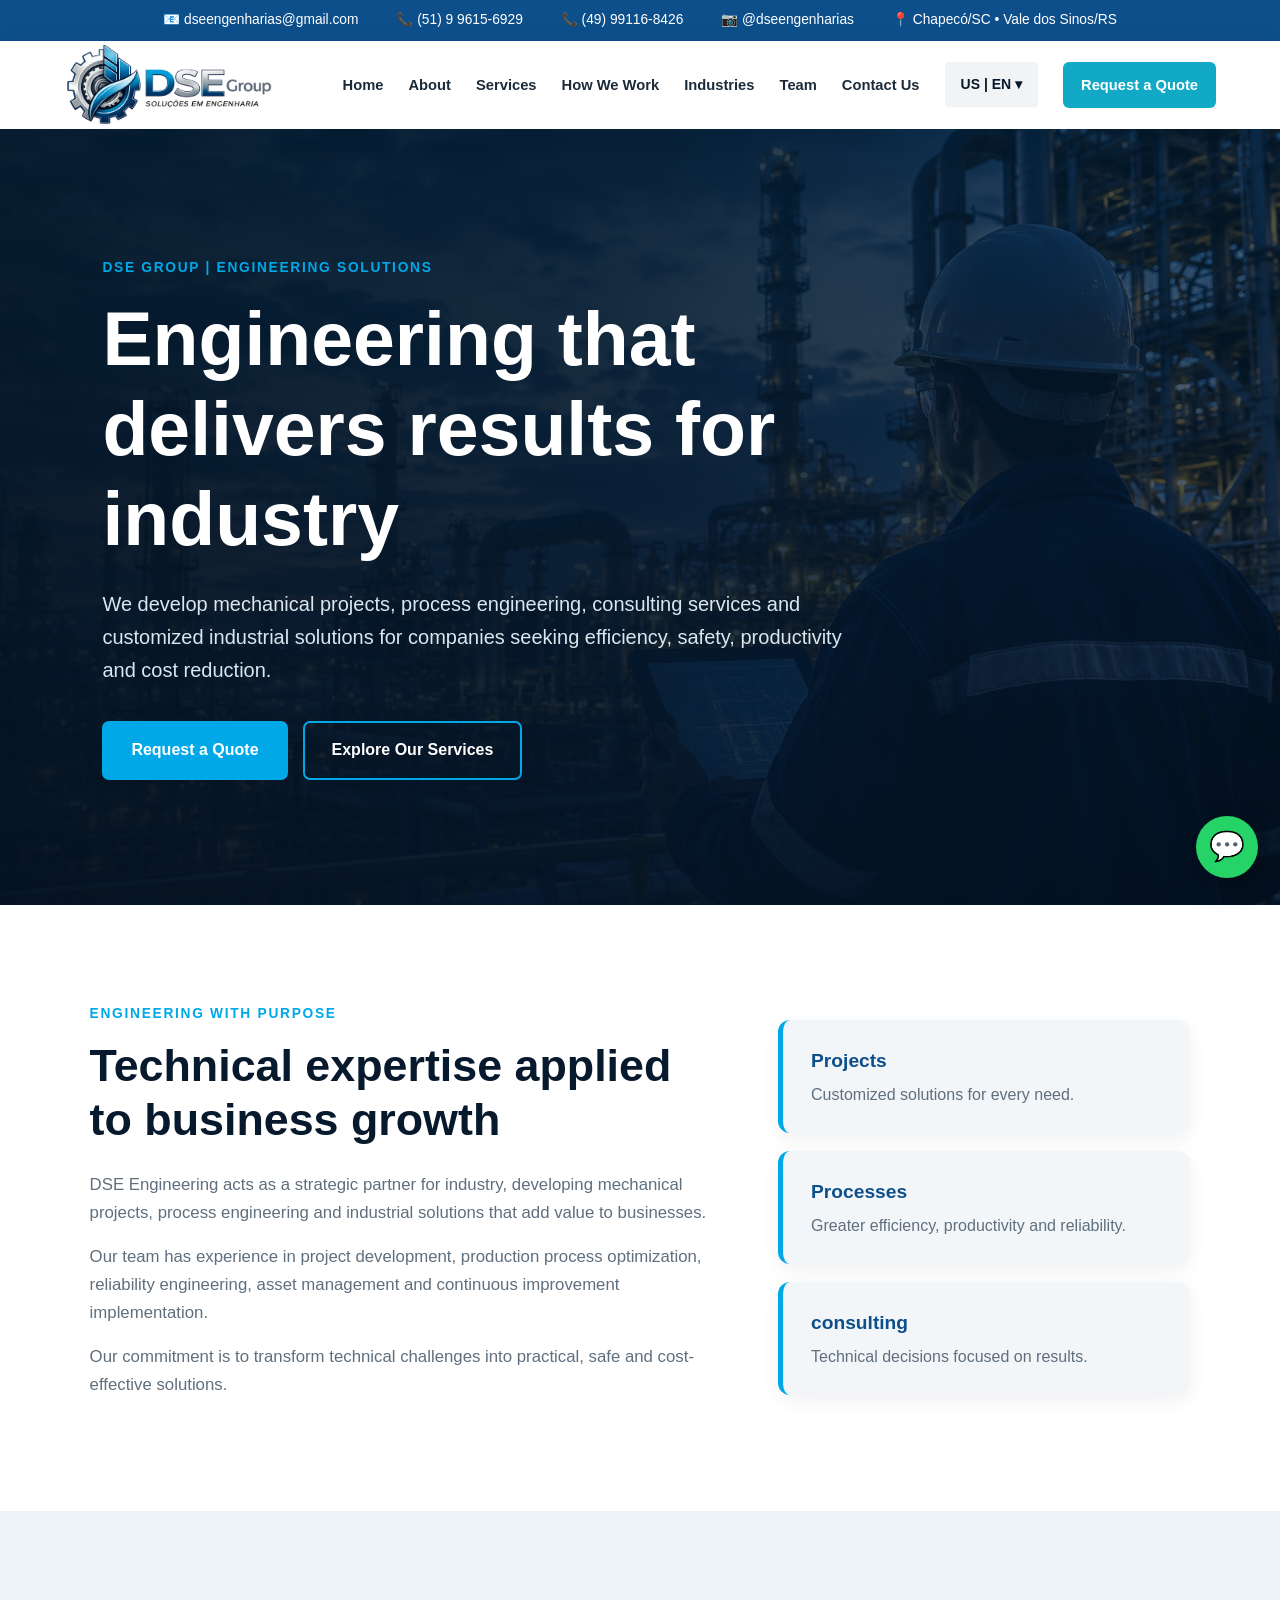
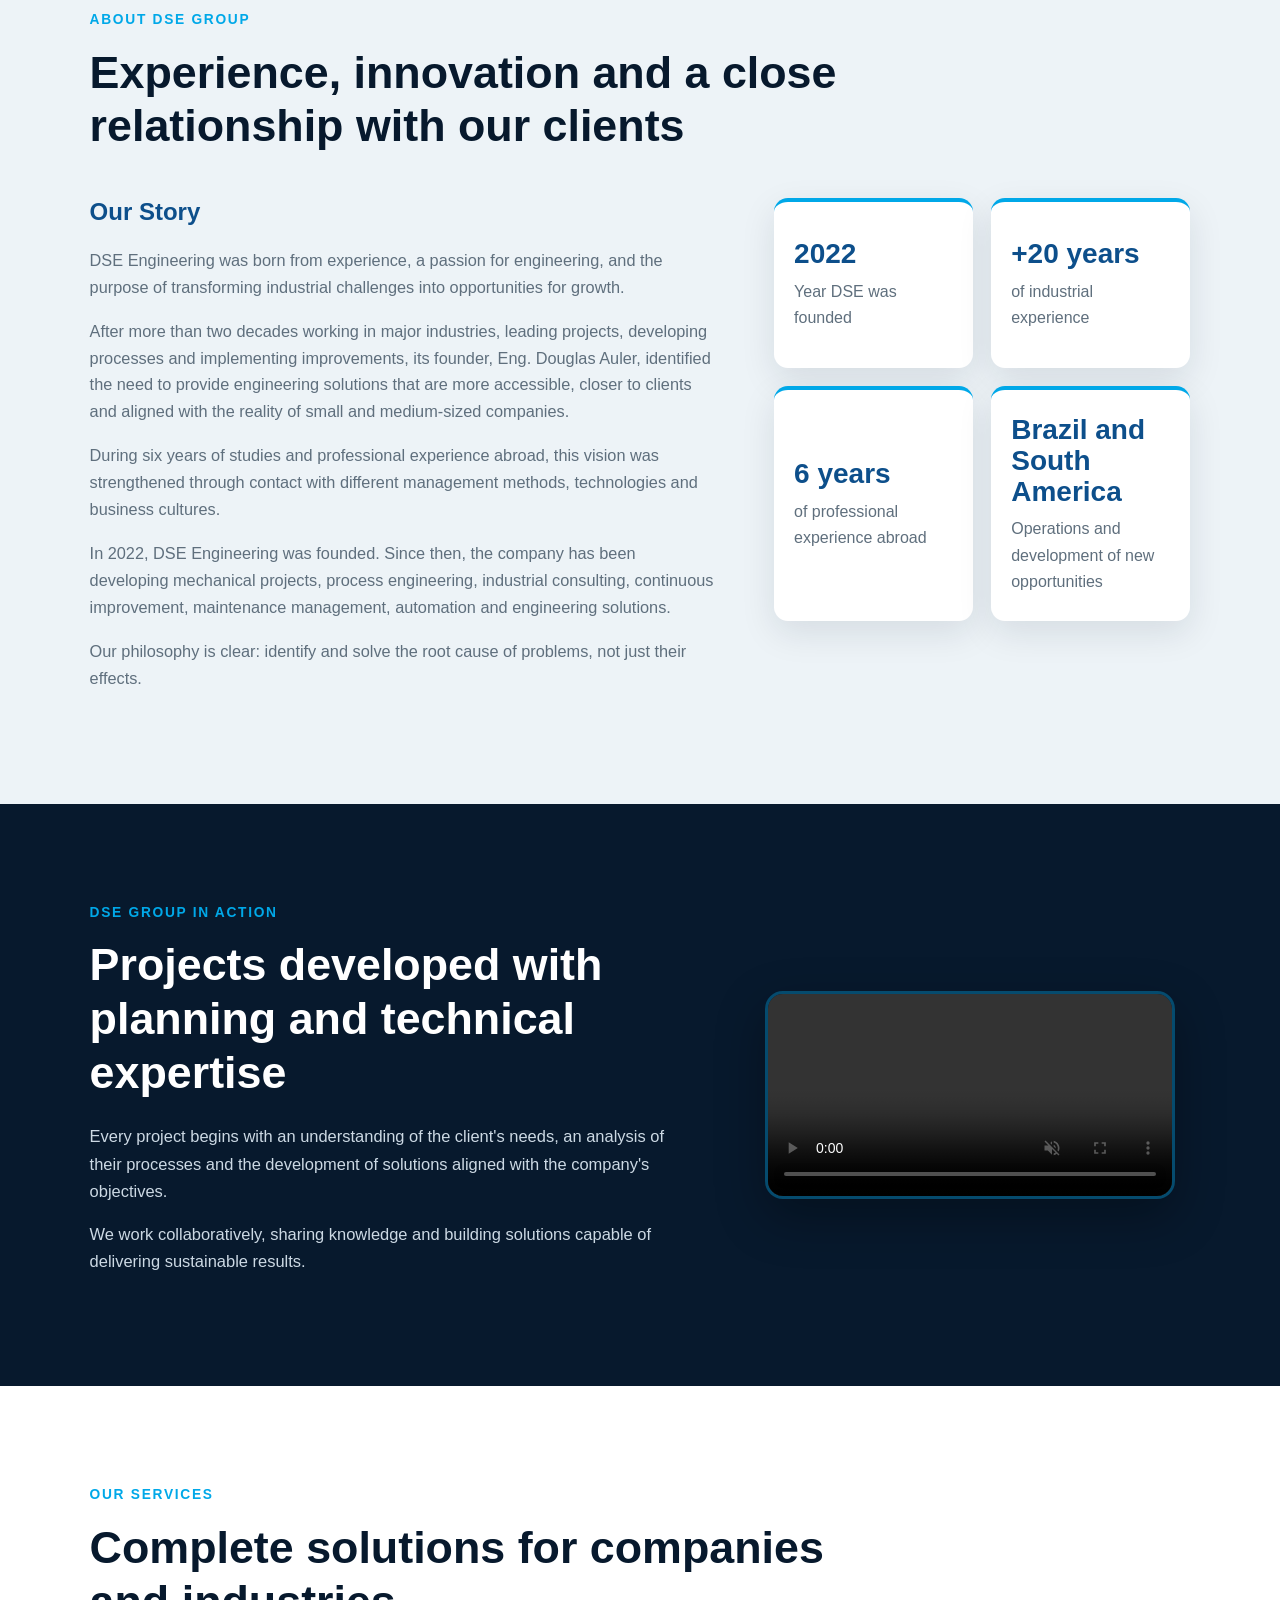
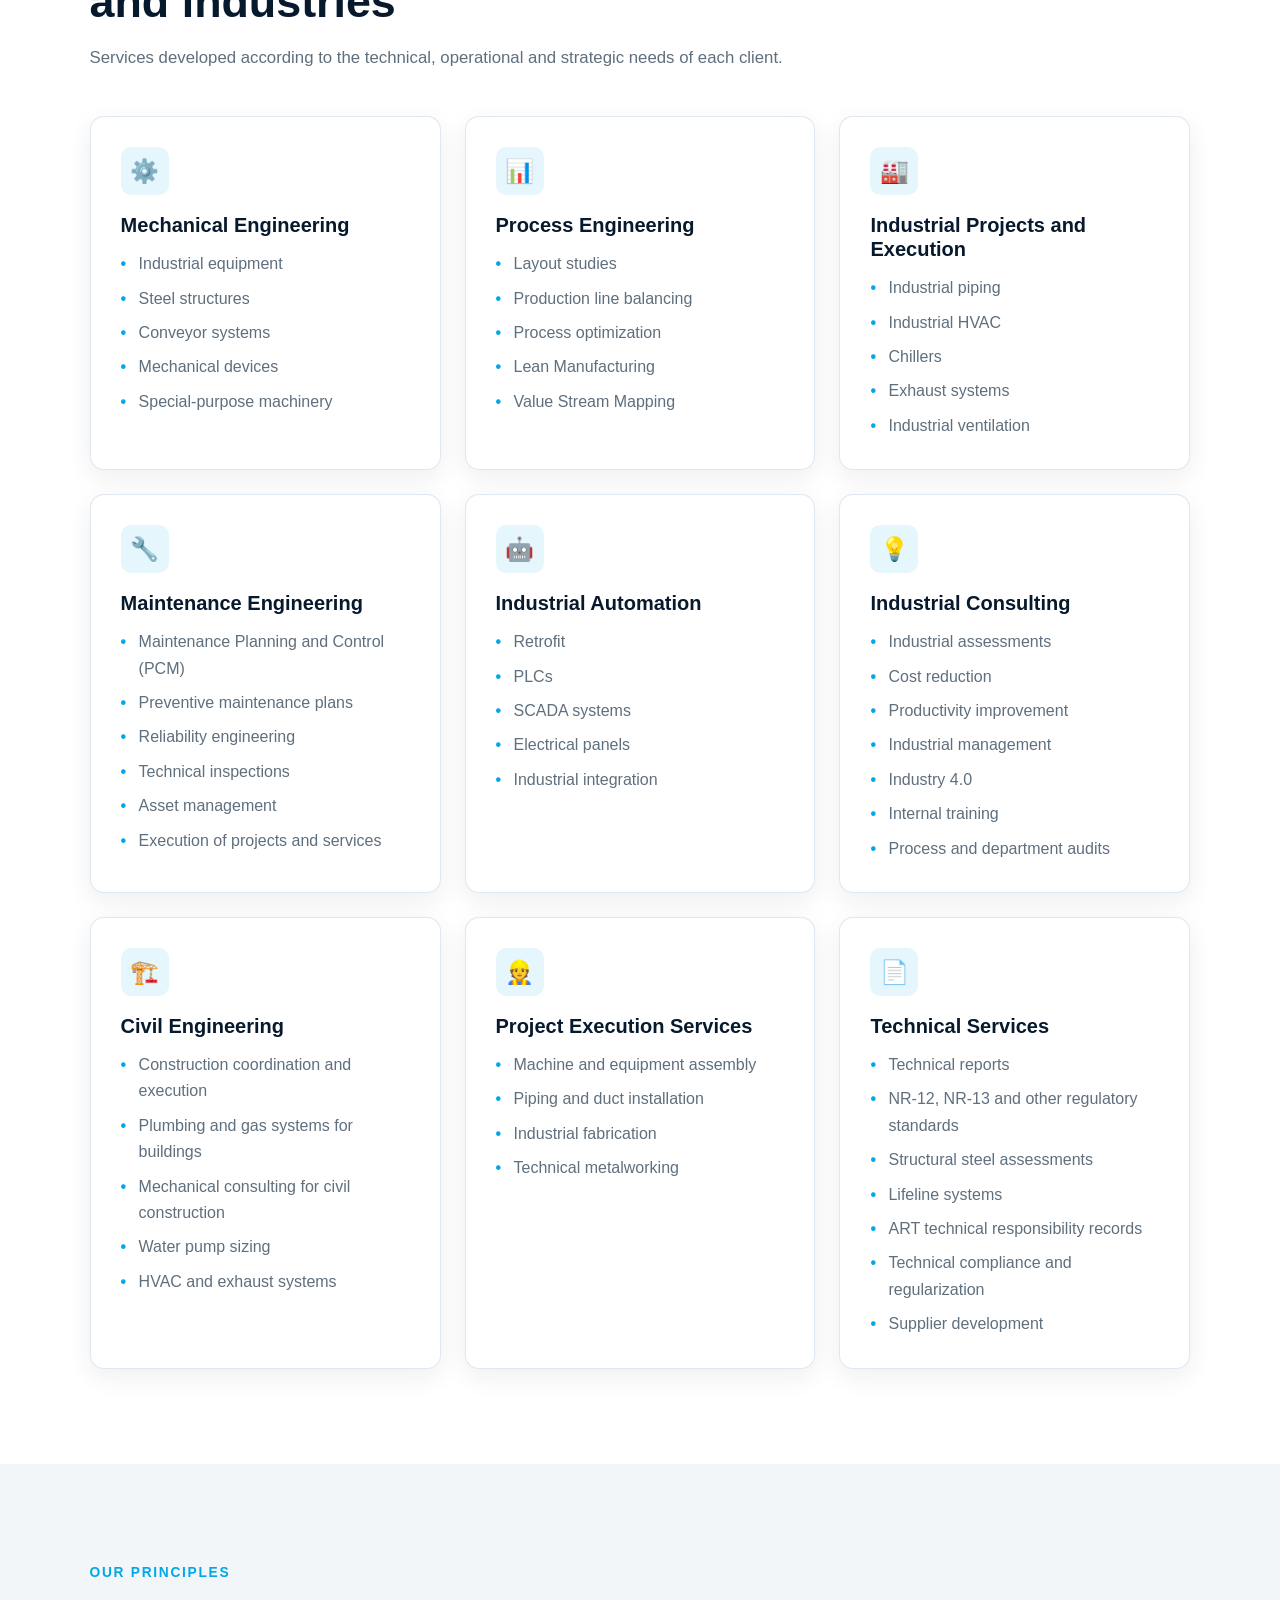
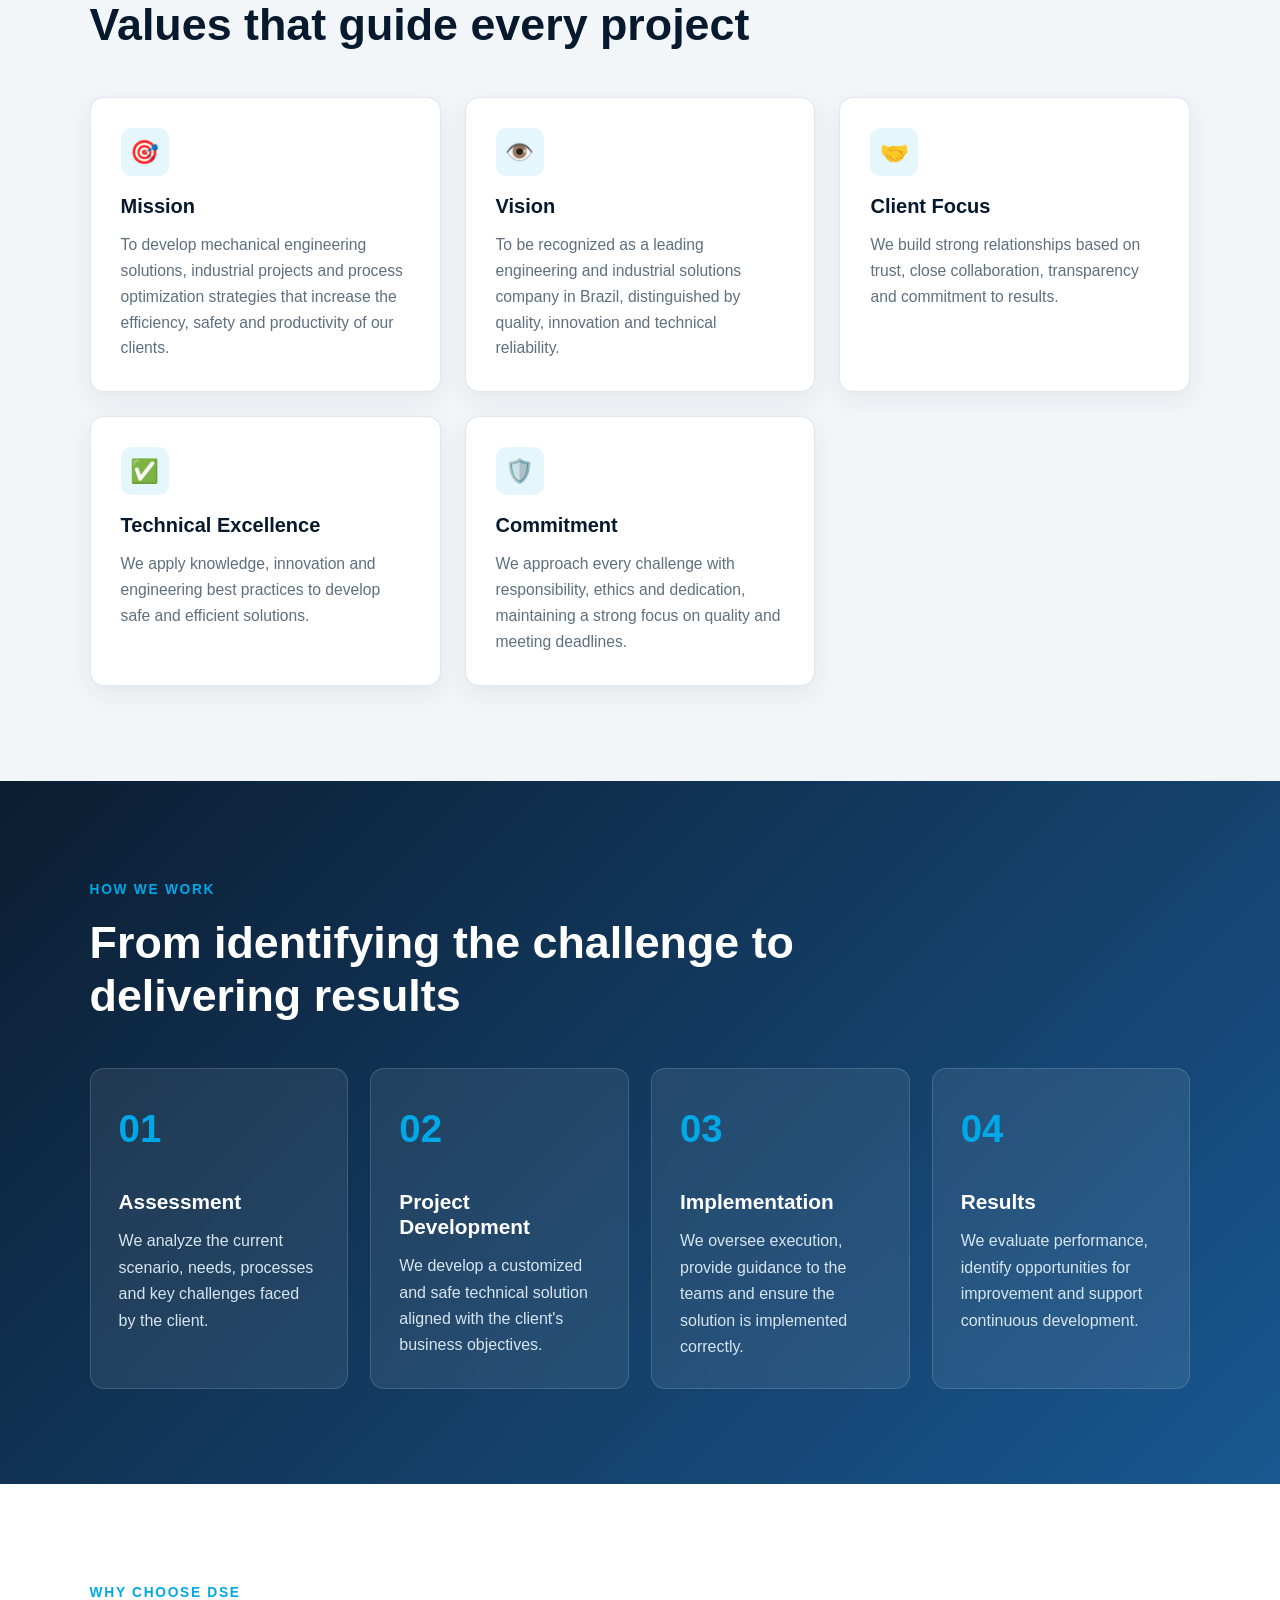
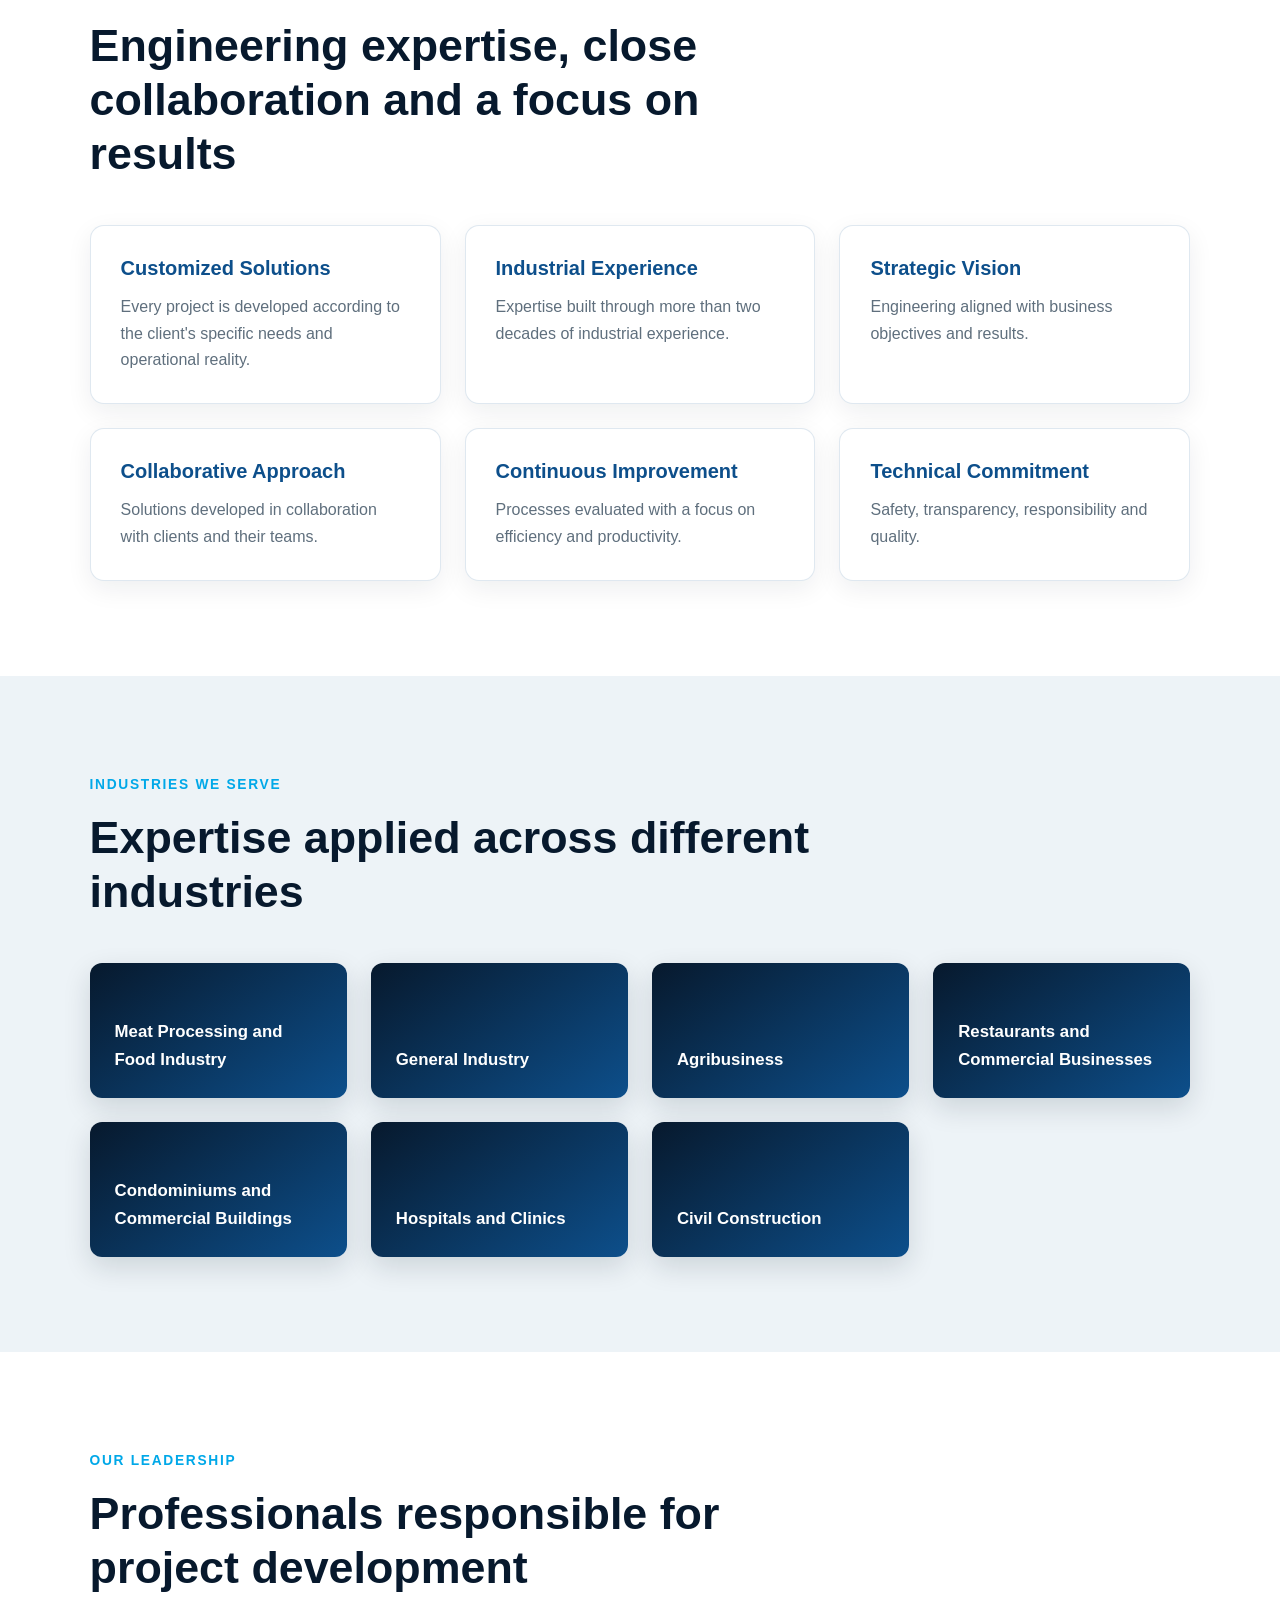
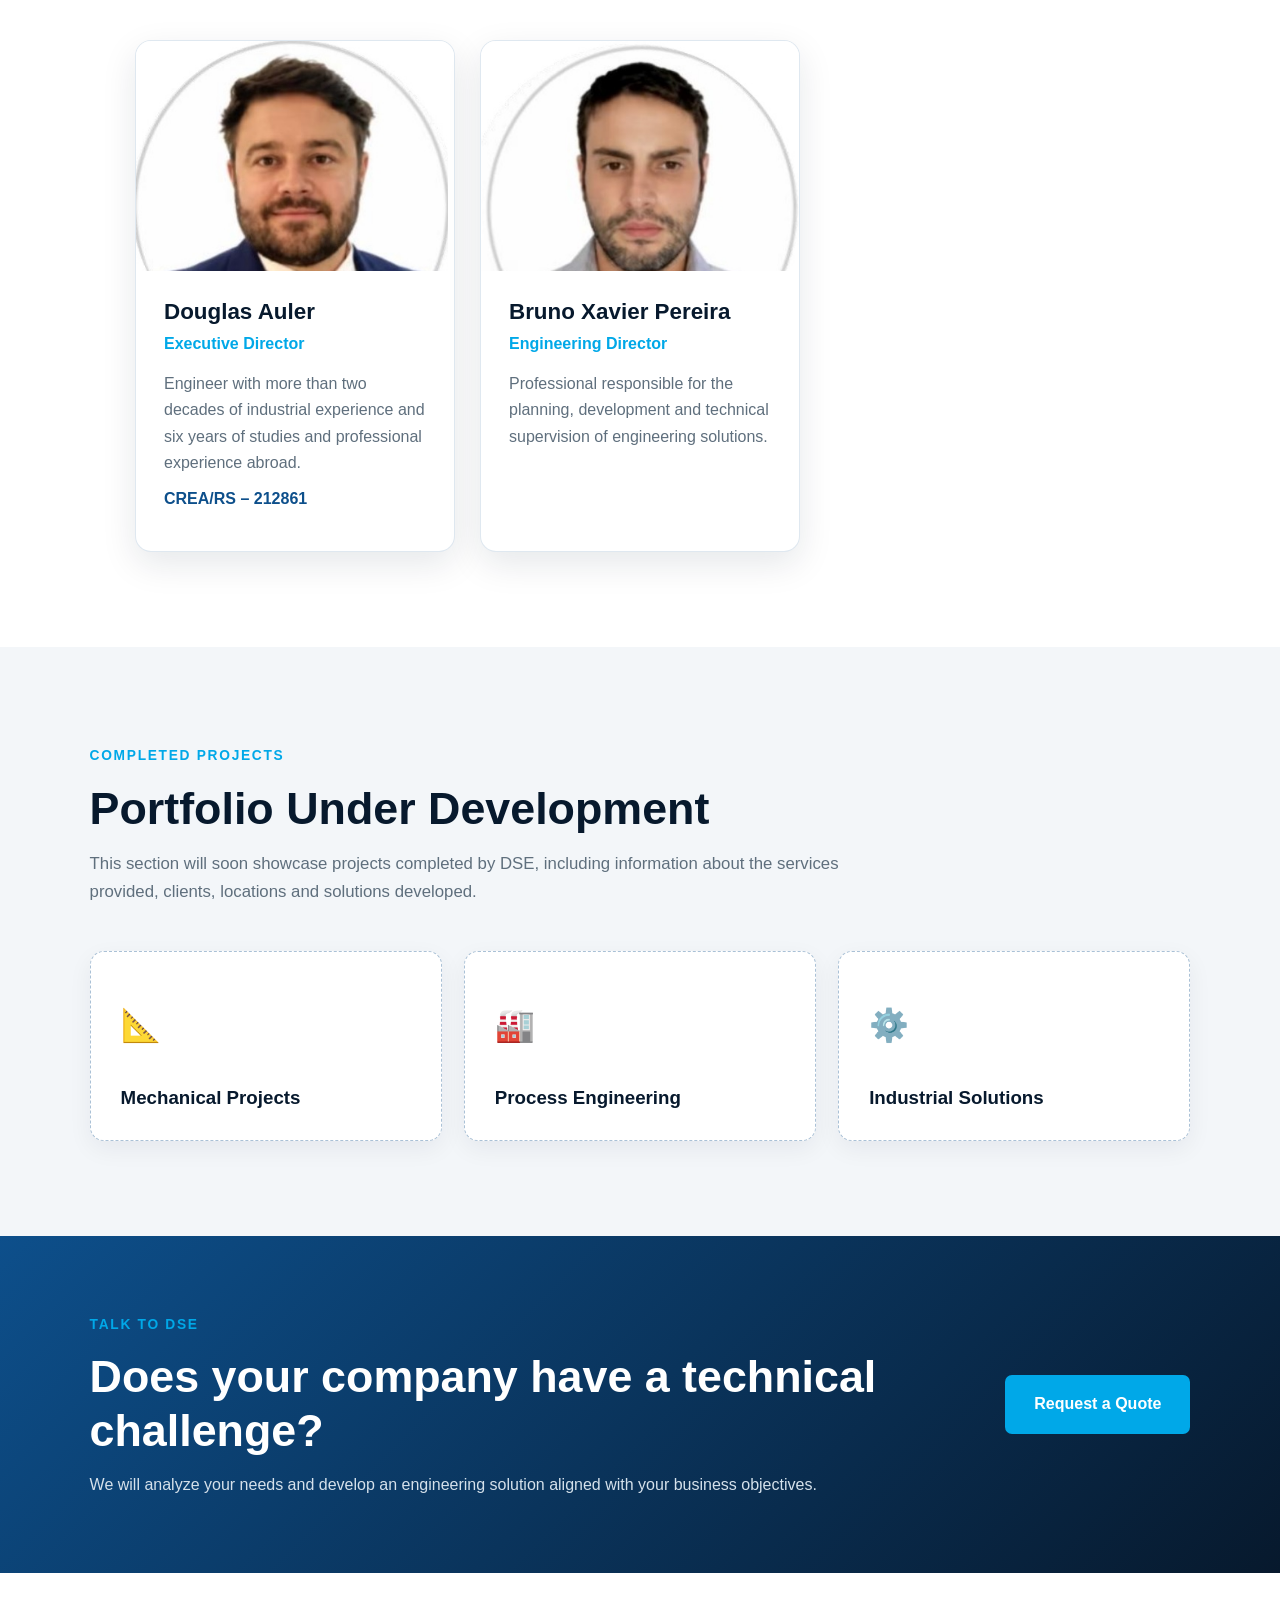
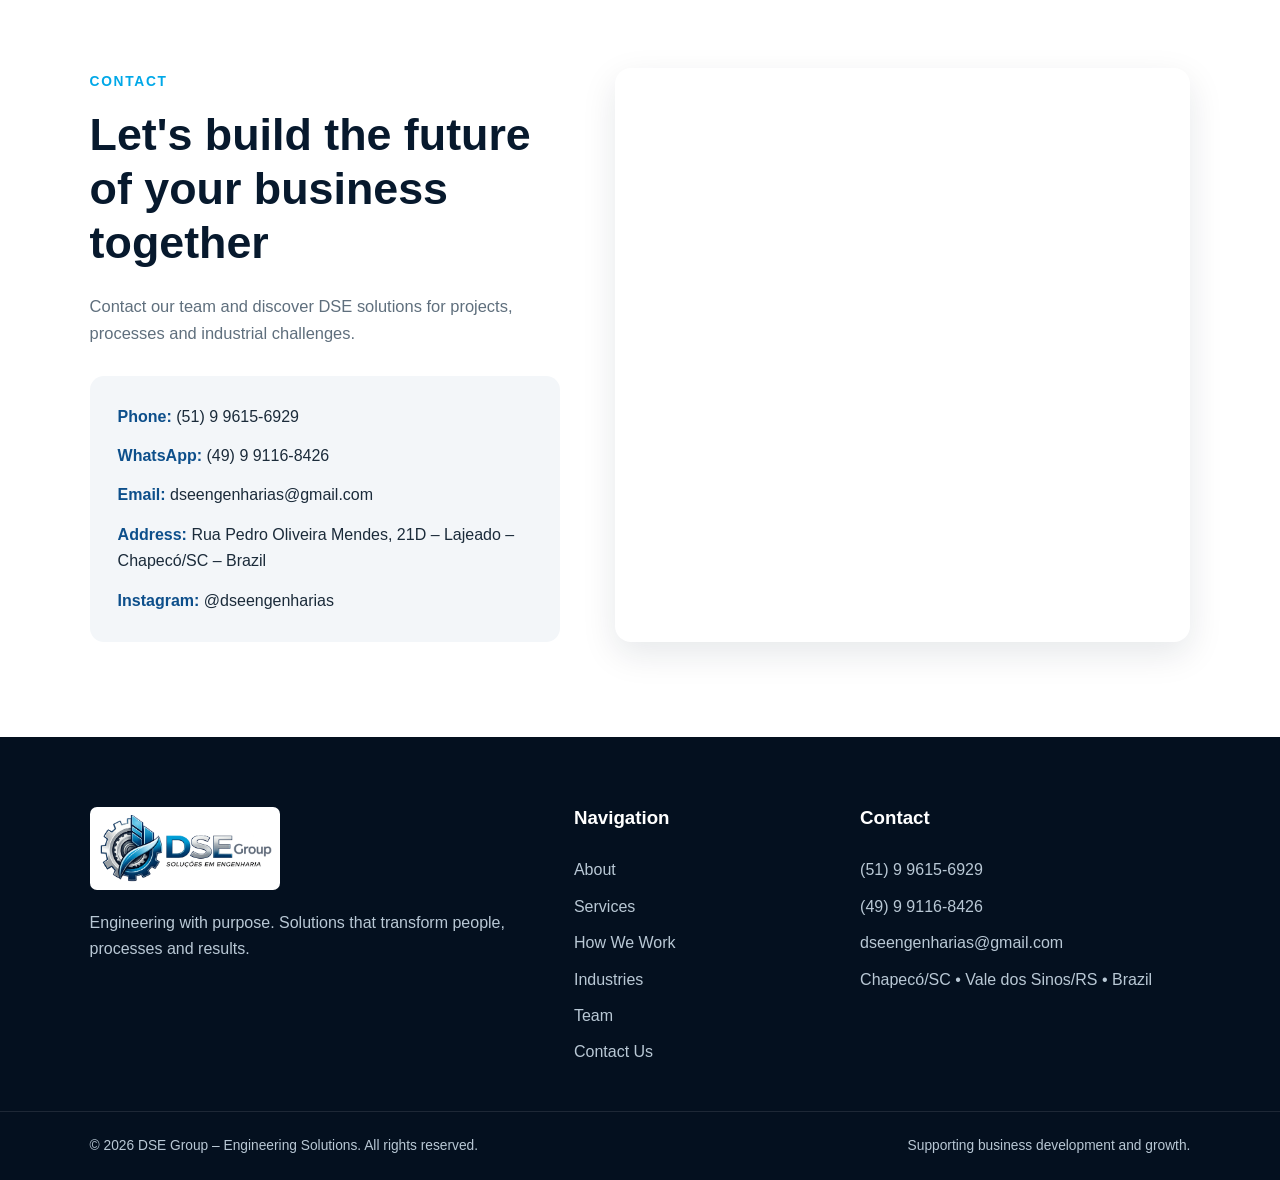
==== commit c6317233: "Adiciona telefone e Instagram" ====
--- a/en/index.html
+++ b/en/index.html
@@ -28,6 +28,13 @@
 
     <a href="tel:+5551996156929">
       📞 (51) 9 9615-6929
+    </a>
+    <a href="tel:+5549991168426">
+      📞 (49) 99116-8426
+    </a>
+    
+    <a href="https://www.instagram.com/dseengenharias/" target="_blank">
+      📷 @dseengenharias
     </a>
 
     <span>📍 Chapecó/SC • Vale dos Sinos/RS</span>
